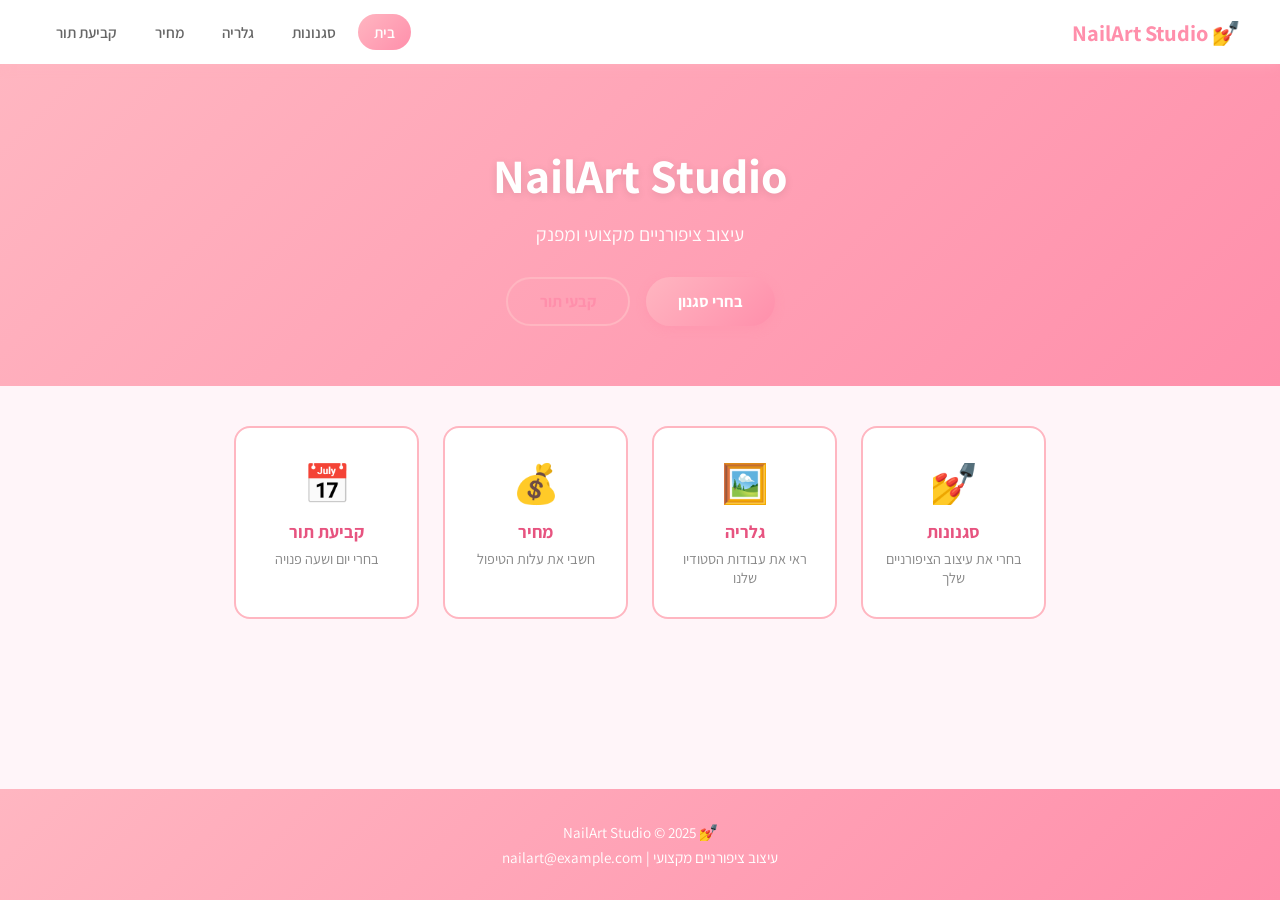
==== index.html @ 0e51f113 "Redesign as SPA with per-page navigation and therapist schedule calendar" ====
<!DOCTYPE html>
<html lang="he" dir="rtl">
<head>
  <meta charset="UTF-8">
  <meta name="viewport" content="width=device-width, initial-scale=1.0">
  <meta name="description" content="NailArt Studio - עיצוב ציפורניים מקצועי">
  <title>NailArt Studio</title>
  <link rel="stylesheet" href="style.css">
  <link href="https://fonts.googleapis.com/css2?family=Assistant:wght@400;600;700&display=swap" rel="stylesheet">
</head>
<body>

  <nav class="navbar">
    <div class="nav-logo" id="navLogo">💅 NailArt Studio</div>
    <ul class="nav-links">
      <li><a href="#" onclick="showPage('home')" data-page="home">בית</a></li>
      <li><a href="#" onclick="showPage('styles')" data-page="styles">סגנונות</a></li>
      <li><a href="#" onclick="showPage('portfolio')" data-page="portfolio">גלריה</a></li>
      <li><a href="#" onclick="showPage('price')" data-page="price">מחיר</a></li>
      <li><a href="#" onclick="showPage('booking')" data-page="booking">קביעת תור</a></li>
    </ul>
    <button class="nav-toggle" onclick="toggleMenu()">☰</button>
  </nav>

  <main>

    <!-- ===== עמוד בית ===== -->
    <div id="page-home" class="page active">
      <header>
        <div class="header-content">
          <h1>NailArt Studio</h1>
          <p>עיצוב ציפורניים מקצועי ומפנק</p>
          <div class="hero-buttons">
            <button onclick="showPage('styles')">בחרי סגנון</button>
            <button class="btn-outline" onclick="showPage('booking')">קבעי תור</button>
          </div>
        </div>
      </header>
      <div class="home-cards">
        <div class="home-card" onclick="showPage('styles')">
          <div class="home-card-icon">💅</div>
          <h3>סגנונות</h3>
          <p>בחרי את עיצוב הציפורניים שלך</p>
        </div>
        <div class="home-card" onclick="showPage('portfolio')">
          <div class="home-card-icon">🖼️</div>
          <h3>גלריה</h3>
          <p>ראי את עבודות הסטודיו שלנו</p>
        </div>
        <div class="home-card" onclick="showPage('price')">
          <div class="home-card-icon">💰</div>
          <h3>מחיר</h3>
          <p>חשבי את עלות הטיפול</p>
        </div>
        <div class="home-card" onclick="showPage('booking')">
          <div class="home-card-icon">📅</div>
          <h3>קביעת תור</h3>
          <p>בחרי יום ושעה פנויה</p>
        </div>
      </div>
    </div>

    <!-- ===== עמוד סגנונות ===== -->
    <div id="page-styles" class="page">
      <div class="page-header">
        <h2>סגנונות ציפורניים</h2>
        <p class="section-subtitle">לחצי על הסגנון שאת אוהבת</p>
      </div>
      <div class="styles-grid">
        <div class="style-card" onclick="selectStyle('French', this)">
          <img src="french.png" alt="French Style">
          <p>French</p>
        </div>
        <div class="style-card" onclick="selectStyle('Glitter', this)">
          <img src="glitter.png" alt="Glitter Style">
          <p>Glitter</p>
        </div>
        <div class="style-card" onclick="selectStyle('Colorful', this)">
          <img src="colorful.png" alt="Colorful Style">
          <p>Colorful</p>
        </div>
      </div>
      <p id="chosenStyle" class="chosen-style"></p>
      <button class="page-action-btn" onclick="showPage('booking')">קבעי תור עם הסגנון הנבחר ←</button>
    </div>

    <!-- ===== עמוד גלריה ===== -->
    <div id="page-portfolio" class="page">
      <div class="page-header">
        <h2>גלריית עבודות</h2>
        <p class="section-subtitle">חלק מהעבודות שלנו</p>
      </div>
      <div class="portfolio-grid">
        <div class="work-card">
          <img src="design1.png" alt="עיצוב 1">
          <p>עיצוב קלאסי</p>
        </div>
        <div class="work-card">
          <img src="design2.png" alt="עיצוב 2">
          <p>עיצוב אלגנטי</p>
        </div>
        <div class="work-card">
          <img src="design3.png" alt="עיצוב 3">
          <p>עיצוב צבעוני</p>
        </div>
      </div>
    </div>

    <!-- ===== עמוד מחיר ===== -->
    <div id="page-price" class="page">
      <div class="page-header">
        <h2>מחשבון מחיר</h2>
        <p class="section-subtitle">בחרי טיפול וראי את המחיר המשוער</p>
      </div>
      <div class="price-calc-box">
        <label for="serviceType">בחרי סוג טיפול:</label>
        <select id="serviceType">
          <option value="0">בחרי...</option>
          <option value="80">מניקור בסיסי - 80 ₪</option>
          <option value="120">מניקור + לק ג'ל - 120 ₪</option>
          <option value="180">בניית ציפורניים - 180 ₪</option>
        </select>
        <button onclick="calcPrice()">חשבי מחיר</button>
        <p id="result" class="price-result"></p>
        <button class="btn-outline" onclick="showPage('booking')">קבעי תור ←</button>
      </div>
    </div>

    <!-- ===== עמוד קביעת תור ===== -->
    <div id="page-booking" class="page">
      <div class="page-header">
        <h2>קביעת תור</h2>
        <p class="section-subtitle">בחרי תאריך ושעה פנויה</p>
      </div>

      <!-- שלב 1: יומן -->
      <div id="step1" class="booking-step">
        <div class="calendar-header">
          <button class="cal-nav" onclick="changeMonth(-1)">&#8250;</button>
          <span id="calMonthLabel"></span>
          <button class="cal-nav" onclick="changeMonth(1)">&#8249;</button>
        </div>
        <div class="calendar-legend">
          <span class="legend-item"><span class="legend-dot available"></span> פנוי</span>
          <span class="legend-item"><span class="legend-dot unavailable"></span> סגור</span>
          <span class="legend-item"><span class="legend-dot full"></span> מלא</span>
        </div>
        <div class="calendar-weekdays">
          <span>א</span><span>ב</span><span>ג</span><span>ד</span><span>ה</span><span>ו</span><span>ש</span>
        </div>
        <div class="calendar-grid" id="calendarGrid"></div>
      </div>

      <!-- שלב 2: שעות -->
      <div id="step2" class="booking-step hidden">
        <h3 id="selectedDateLabel"></h3>
        <p class="section-subtitle">בחרי שעה פנויה</p>
        <div class="time-slots" id="timeSlots"></div>
        <button class="back-btn" onclick="goToStep(1)">← חזרה ליומן</button>
      </div>

      <!-- שלב 3: טופס -->
      <div id="step3" class="booking-step hidden">
        <div class="booking-summary" id="bookingSummary"></div>
        <form id="appointmentForm" onsubmit="sendAppointment(event)">
          <label for="name">שם מלא:</label>
          <input type="text" id="name" placeholder="הכניסי שם מלא" required>

          <label for="phone">טלפון:</label>
          <input type="tel" id="phone" placeholder="050-0000000">

          <label for="styleSelect">סגנון ציפורניים:</label>
          <select id="styleSelect">
            <option value="">בחרי סגנון...</option>
            <option value="French">French</option>
            <option value="Glitter">Glitter</option>
            <option value="Colorful">Colorful</option>
          </select>

          <label for="note">הערות נוספות:</label>
          <textarea id="note" placeholder="כתבי כאן הערות..."></textarea>

          <button type="submit">אשרי תור</button>
        </form>
        <button class="back-btn" onclick="goToStep(2)">← חזרה לשעות</button>
        <div id="confirmMsg" class="confirm-msg"></div>
      </div>
    </div>

    <!-- ===== עמוד אדמין (מוסתר) ===== -->
    <div id="page-admin" class="page">
      <div class="page-header">
        <h2>🔧 פאנל ניהול</h2>
        <p class="section-subtitle">ניהול זמינות המטפלת</p>
      </div>

      <div id="adminLogin" class="admin-box">
        <h3>כניסה למנהל</h3>
        <input type="password" id="adminPass" placeholder="סיסמה">
        <button onclick="adminLogin()">כניסה</button>
        <p id="adminError" class="confirm-msg error"></p>
      </div>

      <div id="adminPanel" class="hidden">
        <div class="admin-section">
          <h3>ימי עבודה שבועיים</h3>
          <div class="working-days-grid" id="workingDaysGrid"></div>
          <button onclick="saveWorkingDays()">שמרי ימי עבודה</button>
        </div>

        <div class="admin-section">
          <h3>חסימת תאריך ספציפי</h3>
          <div class="admin-row">
            <input type="date" id="blockDateInput">
            <button onclick="blockDate()">חסמי תאריך</button>
          </div>
          <div id="blockedList" class="blocked-list"></div>
        </div>

        <div class="admin-section">
          <h3>תורים שנקבעו</h3>
          <div id="appointmentsList" class="appointments-list"></div>
        </div>

        <button class="back-btn" onclick="adminLogout()">התנתקי</button>
      </div>
    </div>

  </main>

  <footer>
    <div class="footer-content">
      <p>💅 NailArt Studio &copy; 2025</p>
      <p>עיצוב ציפורניים מקצועי | nailart@example.com</p>
    </div>
  </footer>

  <script src="script.js"></script>
</body>
</html>
---- style.css ----
* { box-sizing: border-box; margin: 0; padding: 0; }

body {
  font-family: 'Assistant', sans-serif;
  background-color: #fff5f9;
  color: #333;
  min-height: 100vh;
  display: flex;
  flex-direction: column;
}

main { flex: 1; }

/* ===== NAVBAR ===== */
.navbar {
  display: flex;
  align-items: center;
  justify-content: space-between;
  background: #fff;
  padding: 14px 40px;
  box-shadow: 0 2px 10px rgba(255,182,193,0.4);
  position: sticky;
  top: 0;
  z-index: 100;
}

.nav-logo {
  font-size: 1.4rem;
  font-weight: 700;
  color: #ff8fab;
  cursor: pointer;
  user-select: none;
}

.nav-links {
  list-style: none;
  display: flex;
  gap: 6px;
}

.nav-links a {
  text-decoration: none;
  color: #666;
  font-weight: 600;
  font-size: 0.95rem;
  padding: 8px 16px;
  border-radius: 20px;
  transition: all 0.2s;
  display: block;
}

.nav-links a:hover { color: #ff8fab; background: #fff5f9; }
.nav-links a.active { background: linear-gradient(135deg,#ffb6c1,#ff8fab); color: #fff; }

.nav-toggle {
  display: none;
  background: none;
  border: none;
  font-size: 1.6rem;
  cursor: pointer;
  color: #ff8fab;
  padding: 0;
}

/* ===== PAGES ===== */
.page { display: none; animation: fadeIn 0.3s ease; }
.page.active { display: block; }

@keyframes fadeIn {
  from { opacity: 0; transform: translateY(8px); }
  to   { opacity: 1; transform: translateY(0); }
}

/* ===== HOME PAGE ===== */
header {
  background: linear-gradient(135deg, #ffb6c1, #ff8fab);
  padding: 80px 20px 60px;
  color: #fff;
  text-align: center;
}

.header-content h1 { font-size: 3rem; margin-bottom: 14px; text-shadow: 0 2px 8px rgba(0,0,0,0.1); }
.header-content p  { font-size: 1.2rem; margin-bottom: 30px; opacity: 0.95; }

.hero-buttons { display: flex; gap: 16px; justify-content: center; flex-wrap: wrap; }

.home-cards {
  display: grid;
  grid-template-columns: repeat(auto-fit, minmax(180px, 1fr));
  gap: 24px;
  max-width: 860px;
  margin: 40px auto;
  padding: 0 24px;
}

.home-card {
  background: #fff;
  border: 2px solid #ffb6c1;
  border-radius: 16px;
  padding: 30px 16px;
  cursor: pointer;
  transition: transform 0.2s, box-shadow 0.2s;
  text-align: center;
}

.home-card:hover { transform: translateY(-4px); box-shadow: 0 8px 24px rgba(255,143,171,0.35); }
.home-card-icon  { font-size: 2.4rem; margin-bottom: 12px; }
.home-card h3    { color: #e75480; margin-bottom: 6px; font-size: 1.1rem; }
.home-card p     { color: #888; font-size: 0.9rem; }

/* ===== PAGE INNER LAYOUT ===== */
.page-header {
  text-align: center;
  padding: 40px 20px 10px;
}

.page-header h2 { font-size: 2rem; color: #e75480; margin-bottom: 6px; }
.section-subtitle { color: #999; font-size: 1rem; margin-bottom: 24px; }

/* ===== STYLES PAGE ===== */
.styles-grid {
  display: flex;
  justify-content: center;
  gap: 24px;
  flex-wrap: wrap;
  padding: 20px;
}

.style-card {
  width: 170px;
  border: 2px solid #ffb6c1;
  border-radius: 14px;
  cursor: pointer;
  overflow: hidden;
  transition: transform 0.2s, box-shadow 0.2s;
  background: #fff;
  text-align: center;
}

.style-card:hover { transform: scale(1.06); box-shadow: 0 6px 20px rgba(255,143,171,0.4); }
.style-card.selected { border-color: #e75480; box-shadow: 0 0 0 3px #e7548025; }
.style-card img { width: 100%; height: 150px; object-fit: cover; }
.style-card p { padding: 10px; font-weight: 600; color: #555; background: #fff5f9; }

.chosen-style {
  text-align: center;
  font-size: 1.1rem;
  color: #e75480;
  font-weight: 600;
  margin: 16px 0 8px;
  min-height: 28px;
}

.page-action-btn {
  display: block;
  margin: 10px auto 30px;
  background: linear-gradient(135deg,#ffb6c1,#ff8fab);
}

/* ===== PORTFOLIO PAGE ===== */
.portfolio-grid {
  display: flex;
  justify-content: center;
  flex-wrap: wrap;
  gap: 24px;
  padding: 20px 20px 40px;
}

.work-card {
  width: 220px;
  border: 2px solid #ffb6c1;
  border-radius: 14px;
  overflow: hidden;
  box-shadow: 0 2px 12px rgba(0,0,0,0.07);
  transition: transform 0.2s, box-shadow 0.2s;
  background: #fff;
}

.work-card:hover { transform: scale(1.05); box-shadow: 0 6px 20px rgba(255,143,171,0.4); }
.work-card img   { width: 100%; height: 200px; object-fit: cover; }
.work-card p     { background: #ffe6eb; padding: 12px; font-weight: 600; color: #444; text-align: center; }

/* ===== PRICE PAGE ===== */
.price-calc-box {
  display: flex;
  flex-direction: column;
  align-items: center;
  gap: 14px;
  padding: 20px 20px 40px;
}

.price-calc-box label { font-weight: 600; font-size: 1.05rem; }
.price-result { font-size: 1.25rem; font-weight: 700; color: #e75480; min-height: 30px; }

/* ===== BUTTONS ===== */
button {
  background: linear-gradient(135deg,#ffb6c1,#ff8fab);
  border: none;
  padding: 12px 32px;
  border-radius: 30px;
  cursor: pointer;
  color: #fff;
  font-size: 1rem;
  font-weight: 700;
  font-family: 'Assistant', sans-serif;
  transition: transform 0.2s, box-shadow 0.2s;
  box-shadow: 0 3px 10px rgba(255,143,171,0.4);
}

button:hover { transform: translateY(-2px); box-shadow: 0 5px 15px rgba(255,143,171,0.5); }

.btn-outline {
  background: none;
  border: 2px solid #ffb6c1;
  color: #ff8fab;
  box-shadow: none;
}

.btn-outline:hover { background: #ffe6eb; transform: none; box-shadow: none; }

/* ===== BOOKING PAGE ===== */
.booking-step { max-width: 520px; margin: 0 auto; padding: 10px 20px 40px; }
.hidden { display: none !important; }

/* Legend */
.calendar-legend {
  display: flex;
  justify-content: center;
  gap: 20px;
  margin-bottom: 14px;
  font-size: 0.9rem;
  color: #666;
}

.legend-item { display: flex; align-items: center; gap: 6px; }

.legend-dot {
  width: 14px;
  height: 14px;
  border-radius: 50%;
  display: inline-block;
}

.legend-dot.available   { background: #ffb6c1; }
.legend-dot.unavailable { background: #e0e0e0; }
.legend-dot.full        { background: #f5c0c0; }

/* Calendar */
.calendar-header {
  display: flex;
  align-items: center;
  justify-content: center;
  gap: 20px;
  margin-bottom: 16px;
}

.calendar-header span {
  font-size: 1.2rem;
  font-weight: 700;
  color: #e75480;
  min-width: 180px;
  text-align: center;
}

.cal-nav {
  background: none;
  border: 2px solid #ffb6c1;
  color: #ff8fab;
  font-size: 1.3rem;
  width: 36px;
  height: 36px;
  border-radius: 50%;
  padding: 0;
  box-shadow: none;
  margin: 0;
  line-height: 1;
  display: flex;
  align-items: center;
  justify-content: center;
}

.cal-nav:hover { background: #ffe6eb; transform: none; box-shadow: none; }

.calendar-weekdays {
  display: grid;
  grid-template-columns: repeat(7,1fr);
  gap: 4px;
  margin-bottom: 6px;
  text-align: center;
}

.calendar-weekdays span { font-weight: 700; color: #bbb; font-size: 0.82rem; padding: 4px 0; }

.calendar-grid {
  display: grid;
  grid-template-columns: repeat(7,1fr);
  gap: 5px;
}

.cal-day {
  aspect-ratio: 1;
  display: flex;
  align-items: center;
  justify-content: center;
  border-radius: 50%;
  font-size: 0.9rem;
  font-weight: 600;
  border: 2px solid transparent;
  transition: all 0.15s;
}

.cal-day.available {
  background: #ffe6eb;
  color: #e75480;
  border-color: #ffb6c1;
  cursor: pointer;
}

.cal-day.available:hover {
  background: #ffb6c1;
  color: #fff;
  transform: scale(1.12);
}

.cal-day.selected {
  background: linear-gradient(135deg,#ffb6c1,#ff8fab);
  color: #fff;
  border-color: #ff8fab;
}

.cal-day.today { box-shadow: 0 0 0 2px #e75480; }

.cal-day.past,
.cal-day.unavailable,
.cal-day.full {
  color: #ccc;
  cursor: default;
  font-weight: 400;
}

.cal-day.full { color: #e0a0a0; text-decoration: line-through; }

/* Time slots */
.time-slots {
  display: flex;
  flex-wrap: wrap;
  gap: 10px;
  justify-content: center;
  margin: 18px 0;
}

.time-slot {
  padding: 10px 22px;
  border-radius: 30px;
  border: 2px solid #ffb6c1;
  background: #fff5f9;
  color: #e75480;
  font-weight: 700;
  font-size: 0.95rem;
  cursor: pointer;
  transition: all 0.2s;
  margin: 0;
  box-shadow: none;
}

.time-slot:hover { background: #ffb6c1; color: #fff; transform: scale(1.05); box-shadow: none; }
.time-slot.selected { background: linear-gradient(135deg,#ffb6c1,#ff8fab); color: #fff; border-color: #ff8fab; }

.time-slot.booked {
  background: #f5f5f5;
  color: #ccc;
  border-color: #eee;
  cursor: not-allowed;
  text-decoration: line-through;
}

.time-slot.booked:hover { transform: none; background: #f5f5f5; color: #ccc; box-shadow: none; }

.back-btn {
  background: none;
  border: 2px solid #ddd;
  color: #aaa;
  box-shadow: none;
  padding: 8px 20px;
  font-size: 0.9rem;
  margin-top: 16px;
}

.back-btn:hover { background: #f9f9f9; transform: none; box-shadow: none; color: #888; }

.booking-summary {
  background: #fff5f9;
  border: 2px solid #ffb6c1;
  border-radius: 12px;
  padding: 14px 20px;
  margin-bottom: 20px;
  font-size: 1.05rem;
  font-weight: 600;
  color: #e75480;
  text-align: center;
}

/* Form */
form { display: flex; flex-direction: column; align-items: center; gap: 4px; width: 100%; }

label {
  display: block;
  font-weight: 600;
  margin-top: 10px;
  width: 100%;
  max-width: 440px;
  text-align: right;
}

input, select, textarea {
  width: 100%;
  max-width: 440px;
  padding: 11px 14px;
  border-radius: 8px;
  border: 1.5px solid #ddd;
  font-size: 1rem;
  font-family: 'Assistant', sans-serif;
  transition: border-color 0.2s;
  background: #fafafa;
}

input:focus, select:focus, textarea:focus {
  outline: none;
  border-color: #ffb6c1;
  background: #fff;
}

textarea { resize: vertical; min-height: 80px; }

.confirm-msg { margin-top: 18px; font-size: 1.05rem; font-weight: 600; color: #27ae60; min-height: 28px; text-align: center; }
.confirm-msg.error { color: #e74c3c; }

#selectedDateLabel { color: #e75480; text-align: center; margin-bottom: 4px; }

/* ===== ADMIN PAGE ===== */
.admin-box {
  max-width: 380px;
  margin: 30px auto;
  background: #fff;
  border: 2px solid #ffb6c1;
  border-radius: 16px;
  padding: 30px;
  text-align: center;
  box-shadow: 0 4px 20px rgba(255,182,193,0.2);
}

.admin-box h3 { color: #e75480; margin-bottom: 20px; }

.admin-section {
  background: #fff;
  border: 2px solid #ffb6c1;
  border-radius: 14px;
  padding: 24px;
  margin: 20px auto;
  max-width: 600px;
  text-align: center;
}

.admin-section h3 { color: #e75480; margin-bottom: 16px; }

.working-days-grid {
  display: flex;
  gap: 10px;
  justify-content: center;
  flex-wrap: wrap;
  margin-bottom: 16px;
}

.day-toggle {
  padding: 10px 16px;
  border-radius: 30px;
  border: 2px solid #ffb6c1;
  background: #fff5f9;
  color: #e75480;
  font-weight: 600;
  cursor: pointer;
  font-size: 0.95rem;
  font-family: 'Assistant', sans-serif;
  transition: all 0.2s;
  box-shadow: none;
  margin: 0;
}

.day-toggle.active { background: linear-gradient(135deg,#ffb6c1,#ff8fab); color: #fff; }
.day-toggle:hover  { transform: scale(1.05); box-shadow: none; }

.admin-row { display: flex; gap: 10px; justify-content: center; align-items: center; margin-bottom: 14px; flex-wrap: wrap; }
.admin-row input { max-width: 200px; margin: 0; }
.admin-row button { margin: 0; padding: 10px 20px; }

.blocked-list, .appointments-list {
  display: flex;
  flex-direction: column;
  gap: 8px;
  max-height: 220px;
  overflow-y: auto;
  text-align: right;
}

.blocked-item, .appt-item {
  display: flex;
  justify-content: space-between;
  align-items: center;
  background: #fff5f9;
  border: 1px solid #ffb6c1;
  border-radius: 8px;
  padding: 8px 14px;
  font-size: 0.95rem;
}

.remove-btn {
  background: none;
  border: none;
  color: #e74c3c;
  font-size: 1.1rem;
  cursor: pointer;
  padding: 0 4px;
  box-shadow: none;
  margin: 0;
}

.remove-btn:hover { transform: none; box-shadow: none; }

.no-data { color: #aaa; font-size: 0.95rem; text-align: center; padding: 10px; }

/* ===== FOOTER ===== */
footer {
  background: linear-gradient(135deg,#ffb6c1,#ff8fab);
  color: #fff;
  padding: 28px 20px;
  text-align: center;
}

.footer-content p { margin: 5px 0; font-size: 0.95rem; }

/* ===== RESPONSIVE ===== */
@media (max-width: 620px) {
  .navbar { padding: 12px 20px; }

  .nav-links {
    display: none;
    flex-direction: column;
    position: absolute;
    top: 58px;
    right: 0;
    left: 0;
    background: #fff;
    padding: 16px;
    box-shadow: 0 4px 10px rgba(0,0,0,0.1);
    gap: 4px;
  }

  .nav-links.open { display: flex; }
  .nav-toggle { display: block; }

  .header-content h1 { font-size: 2rem; }
  .style-card { width: 130px; }
  .work-card  { width: 150px; }
  .home-cards { grid-template-columns: repeat(2,1fr); gap: 14px; padding: 0 14px; }
}
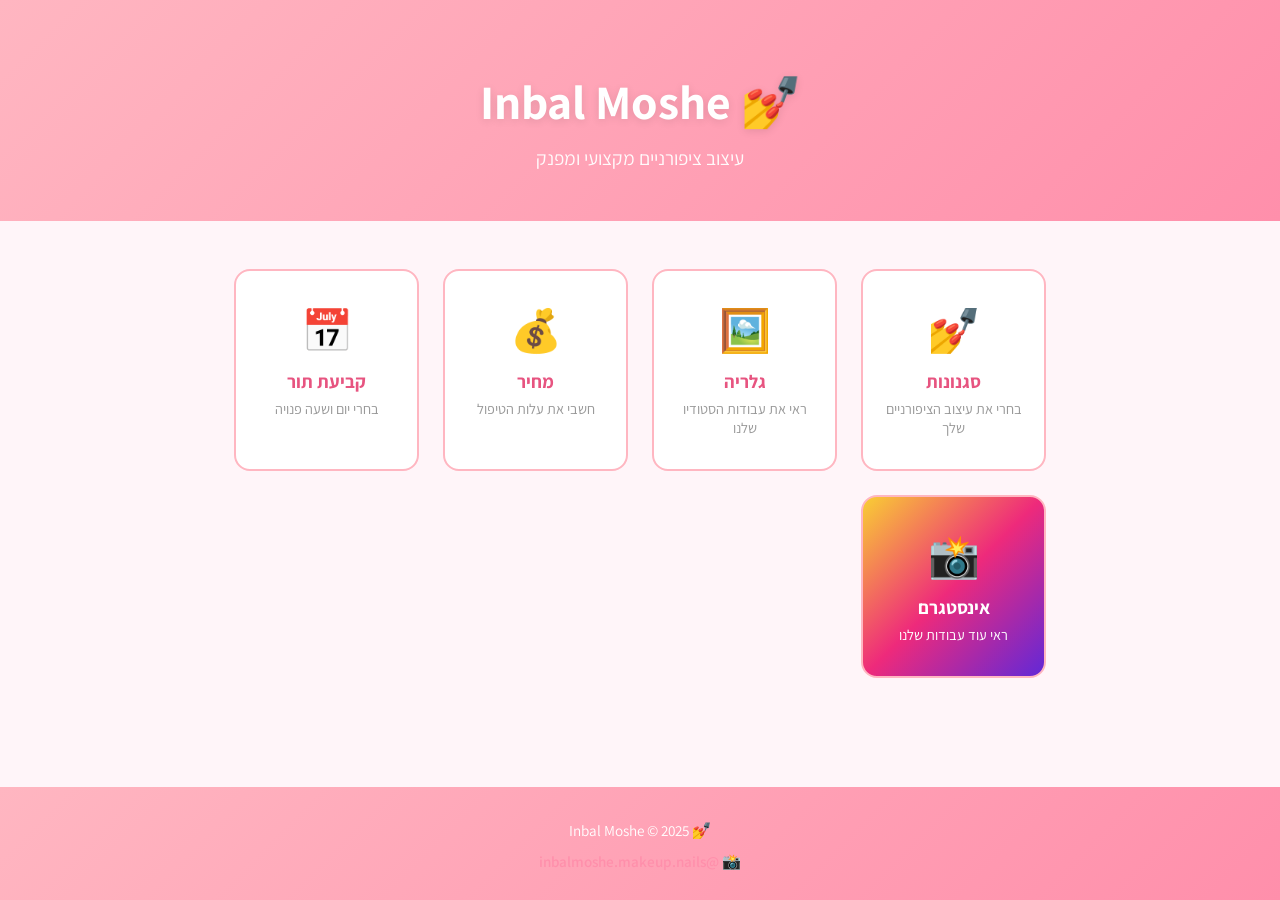
==== commit 311bc817: "Add Instagram link to home card and footer" ====
--- a/index.html
+++ b/index.html
@@ -3,238 +3,57 @@
 <head>
   <meta charset="UTF-8">
   <meta name="viewport" content="width=device-width, initial-scale=1.0">
-  <meta name="description" content="NailArt Studio - עיצוב ציפורניים מקצועי">
-  <title>NailArt Studio</title>
+  <title>Inbal Moshe | Makeup & Nails</title>
   <link rel="stylesheet" href="style.css">
   <link href="https://fonts.googleapis.com/css2?family=Assistant:wght@400;600;700&display=swap" rel="stylesheet">
 </head>
 <body>
 
-  <nav class="navbar">
-    <div class="nav-logo" id="navLogo">💅 NailArt Studio</div>
-    <ul class="nav-links">
-      <li><a href="#" onclick="showPage('home')" data-page="home">בית</a></li>
-      <li><a href="#" onclick="showPage('styles')" data-page="styles">סגנונות</a></li>
-      <li><a href="#" onclick="showPage('portfolio')" data-page="portfolio">גלריה</a></li>
-      <li><a href="#" onclick="showPage('price')" data-page="price">מחיר</a></li>
-      <li><a href="#" onclick="showPage('booking')" data-page="booking">קביעת תור</a></li>
-    </ul>
-    <button class="nav-toggle" onclick="toggleMenu()">☰</button>
-  </nav>
+  <header class="home-header">
+    <div class="header-content">
+      <h1>💅 Inbal Moshe</h1>
+      <p>עיצוב ציפורניים מקצועי ומפנק</p>
+    </div>
+  </header>
 
-  <main>
-
-    <!-- ===== עמוד בית ===== -->
-    <div id="page-home" class="page active">
-      <header>
-        <div class="header-content">
-          <h1>NailArt Studio</h1>
-          <p>עיצוב ציפורניים מקצועי ומפנק</p>
-          <div class="hero-buttons">
-            <button onclick="showPage('styles')">בחרי סגנון</button>
-            <button class="btn-outline" onclick="showPage('booking')">קבעי תור</button>
-          </div>
-        </div>
-      </header>
-      <div class="home-cards">
-        <div class="home-card" onclick="showPage('styles')">
-          <div class="home-card-icon">💅</div>
-          <h3>סגנונות</h3>
-          <p>בחרי את עיצוב הציפורניים שלך</p>
-        </div>
-        <div class="home-card" onclick="showPage('portfolio')">
-          <div class="home-card-icon">🖼️</div>
-          <h3>גלריה</h3>
-          <p>ראי את עבודות הסטודיו שלנו</p>
-        </div>
-        <div class="home-card" onclick="showPage('price')">
-          <div class="home-card-icon">💰</div>
-          <h3>מחיר</h3>
-          <p>חשבי את עלות הטיפול</p>
-        </div>
-        <div class="home-card" onclick="showPage('booking')">
-          <div class="home-card-icon">📅</div>
-          <h3>קביעת תור</h3>
-          <p>בחרי יום ושעה פנויה</p>
-        </div>
-      </div>
+  <main class="home-main">
+    <div class="home-cards">
+      <a href="styles.html" class="home-card">
+        <div class="home-card-icon">💅</div>
+        <h3>סגנונות</h3>
+        <p>בחרי את עיצוב הציפורניים שלך</p>
+      </a>
+      <a href="portfolio.html" class="home-card">
+        <div class="home-card-icon">🖼️</div>
+        <h3>גלריה</h3>
+        <p>ראי את עבודות הסטודיו שלנו</p>
+      </a>
+      <a href="price.html" class="home-card">
+        <div class="home-card-icon">💰</div>
+        <h3>מחיר</h3>
+        <p>חשבי את עלות הטיפול</p>
+      </a>
+      <a href="booking.html" class="home-card">
+        <div class="home-card-icon">📅</div>
+        <h3>קביעת תור</h3>
+        <p>בחרי יום ושעה פנויה</p>
+      </a>
+      <a href="https://www.instagram.com/inbalmoshe.makeup.nails/" target="_blank" class="home-card instagram-card">
+        <div class="home-card-icon">📸</div>
+        <h3>אינסטגרם</h3>
+        <p>ראי עוד עבודות שלנו</p>
+      </a>
     </div>
-
-    <!-- ===== עמוד סגנונות ===== -->
-    <div id="page-styles" class="page">
-      <div class="page-header">
-        <h2>סגנונות ציפורניים</h2>
-        <p class="section-subtitle">לחצי על הסגנון שאת אוהבת</p>
-      </div>
-      <div class="styles-grid">
-        <div class="style-card" onclick="selectStyle('French', this)">
-          <img src="french.png" alt="French Style">
-          <p>French</p>
-        </div>
-        <div class="style-card" onclick="selectStyle('Glitter', this)">
-          <img src="glitter.png" alt="Glitter Style">
-          <p>Glitter</p>
-        </div>
-        <div class="style-card" onclick="selectStyle('Colorful', this)">
-          <img src="colorful.png" alt="Colorful Style">
-          <p>Colorful</p>
-        </div>
-      </div>
-      <p id="chosenStyle" class="chosen-style"></p>
-      <button class="page-action-btn" onclick="showPage('booking')">קבעי תור עם הסגנון הנבחר ←</button>
-    </div>
-
-    <!-- ===== עמוד גלריה ===== -->
-    <div id="page-portfolio" class="page">
-      <div class="page-header">
-        <h2>גלריית עבודות</h2>
-        <p class="section-subtitle">חלק מהעבודות שלנו</p>
-      </div>
-      <div class="portfolio-grid">
-        <div class="work-card">
-          <img src="design1.png" alt="עיצוב 1">
-          <p>עיצוב קלאסי</p>
-        </div>
-        <div class="work-card">
-          <img src="design2.png" alt="עיצוב 2">
-          <p>עיצוב אלגנטי</p>
-        </div>
-        <div class="work-card">
-          <img src="design3.png" alt="עיצוב 3">
-          <p>עיצוב צבעוני</p>
-        </div>
-      </div>
-    </div>
-
-    <!-- ===== עמוד מחיר ===== -->
-    <div id="page-price" class="page">
-      <div class="page-header">
-        <h2>מחשבון מחיר</h2>
-        <p class="section-subtitle">בחרי טיפול וראי את המחיר המשוער</p>
-      </div>
-      <div class="price-calc-box">
-        <label for="serviceType">בחרי סוג טיפול:</label>
-        <select id="serviceType">
-          <option value="0">בחרי...</option>
-          <option value="80">מניקור בסיסי - 80 ₪</option>
-          <option value="120">מניקור + לק ג'ל - 120 ₪</option>
-          <option value="180">בניית ציפורניים - 180 ₪</option>
-        </select>
-        <button onclick="calcPrice()">חשבי מחיר</button>
-        <p id="result" class="price-result"></p>
-        <button class="btn-outline" onclick="showPage('booking')">קבעי תור ←</button>
-      </div>
-    </div>
-
-    <!-- ===== עמוד קביעת תור ===== -->
-    <div id="page-booking" class="page">
-      <div class="page-header">
-        <h2>קביעת תור</h2>
-        <p class="section-subtitle">בחרי תאריך ושעה פנויה</p>
-      </div>
-
-      <!-- שלב 1: יומן -->
-      <div id="step1" class="booking-step">
-        <div class="calendar-header">
-          <button class="cal-nav" onclick="changeMonth(-1)">&#8250;</button>
-          <span id="calMonthLabel"></span>
-          <button class="cal-nav" onclick="changeMonth(1)">&#8249;</button>
-        </div>
-        <div class="calendar-legend">
-          <span class="legend-item"><span class="legend-dot available"></span> פנוי</span>
-          <span class="legend-item"><span class="legend-dot unavailable"></span> סגור</span>
-          <span class="legend-item"><span class="legend-dot full"></span> מלא</span>
-        </div>
-        <div class="calendar-weekdays">
-          <span>א</span><span>ב</span><span>ג</span><span>ד</span><span>ה</span><span>ו</span><span>ש</span>
-        </div>
-        <div class="calendar-grid" id="calendarGrid"></div>
-      </div>
-
-      <!-- שלב 2: שעות -->
-      <div id="step2" class="booking-step hidden">
-        <h3 id="selectedDateLabel"></h3>
-        <p class="section-subtitle">בחרי שעה פנויה</p>
-        <div class="time-slots" id="timeSlots"></div>
-        <button class="back-btn" onclick="goToStep(1)">← חזרה ליומן</button>
-      </div>
-
-      <!-- שלב 3: טופס -->
-      <div id="step3" class="booking-step hidden">
-        <div class="booking-summary" id="bookingSummary"></div>
-        <form id="appointmentForm" onsubmit="sendAppointment(event)">
-          <label for="name">שם מלא:</label>
-          <input type="text" id="name" placeholder="הכניסי שם מלא" required>
-
-          <label for="phone">טלפון:</label>
-          <input type="tel" id="phone" placeholder="050-0000000">
-
-          <label for="styleSelect">סגנון ציפורניים:</label>
-          <select id="styleSelect">
-            <option value="">בחרי סגנון...</option>
-            <option value="French">French</option>
-            <option value="Glitter">Glitter</option>
-            <option value="Colorful">Colorful</option>
-          </select>
-
-          <label for="note">הערות נוספות:</label>
-          <textarea id="note" placeholder="כתבי כאן הערות..."></textarea>
-
-          <button type="submit">אשרי תור</button>
-        </form>
-        <button class="back-btn" onclick="goToStep(2)">← חזרה לשעות</button>
-        <div id="confirmMsg" class="confirm-msg"></div>
-      </div>
-    </div>
-
-    <!-- ===== עמוד אדמין (מוסתר) ===== -->
-    <div id="page-admin" class="page">
-      <div class="page-header">
-        <h2>🔧 פאנל ניהול</h2>
-        <p class="section-subtitle">ניהול זמינות המטפלת</p>
-      </div>
-
-      <div id="adminLogin" class="admin-box">
-        <h3>כניסה למנהל</h3>
-        <input type="password" id="adminPass" placeholder="סיסמה">
-        <button onclick="adminLogin()">כניסה</button>
-        <p id="adminError" class="confirm-msg error"></p>
-      </div>
-
-      <div id="adminPanel" class="hidden">
-        <div class="admin-section">
-          <h3>ימי עבודה שבועיים</h3>
-          <div class="working-days-grid" id="workingDaysGrid"></div>
-          <button onclick="saveWorkingDays()">שמרי ימי עבודה</button>
-        </div>
-
-        <div class="admin-section">
-          <h3>חסימת תאריך ספציפי</h3>
-          <div class="admin-row">
-            <input type="date" id="blockDateInput">
-            <button onclick="blockDate()">חסמי תאריך</button>
-          </div>
-          <div id="blockedList" class="blocked-list"></div>
-        </div>
-
-        <div class="admin-section">
-          <h3>תורים שנקבעו</h3>
-          <div id="appointmentsList" class="appointments-list"></div>
-        </div>
-
-        <button class="back-btn" onclick="adminLogout()">התנתקי</button>
-      </div>
-    </div>
-
   </main>
 
   <footer>
     <div class="footer-content">
-      <p>💅 NailArt Studio &copy; 2025</p>
-      <p>עיצוב ציפורניים מקצועי | nailart@example.com</p>
+      <p>💅 Inbal Moshe &copy; 2025</p>
+      <a href="https://www.instagram.com/inbalmoshe.makeup.nails/" target="_blank" class="footer-insta">
+        📸 @inbalmoshe.makeup.nails
+      </a>
     </div>
   </footer>
 
-  <script src="script.js"></script>
 </body>
 </html>
--- a/style.css
+++ b/style.css
@@ -9,87 +9,54 @@
   flex-direction: column;
 }
 
-main { flex: 1; }
-
-/* ===== NAVBAR ===== */
-.navbar {
+/* ===== TOPBAR (עמודים פנימיים) ===== */
+.topbar {
   display: flex;
   align-items: center;
   justify-content: space-between;
   background: #fff;
-  padding: 14px 40px;
-  box-shadow: 0 2px 10px rgba(255,182,193,0.4);
+  padding: 14px 30px;
+  box-shadow: 0 2px 8px rgba(255,182,193,0.3);
   position: sticky;
   top: 0;
   z-index: 100;
 }
 
-.nav-logo {
-  font-size: 1.4rem;
-  font-weight: 700;
+.back-home {
+  text-decoration: none;
   color: #ff8fab;
-  cursor: pointer;
-  user-select: none;
-}
-
-.nav-links {
-  list-style: none;
-  display: flex;
-  gap: 6px;
-}
-
-.nav-links a {
-  text-decoration: none;
-  color: #666;
-  font-weight: 600;
+  font-weight: 700;
   font-size: 0.95rem;
-  padding: 8px 16px;
-  border-radius: 20px;
-  transition: all 0.2s;
-  display: block;
-}
-
-.nav-links a:hover { color: #ff8fab; background: #fff5f9; }
-.nav-links a.active { background: linear-gradient(135deg,#ffb6c1,#ff8fab); color: #fff; }
-
-.nav-toggle {
-  display: none;
-  background: none;
-  border: none;
-  font-size: 1.6rem;
-  cursor: pointer;
+  transition: color 0.2s;
+}
+
+.back-home:hover { color: #e75480; }
+
+.topbar-logo {
+  font-size: 1.2rem;
+  font-weight: 700;
   color: #ff8fab;
-  padding: 0;
-}
-
-/* ===== PAGES ===== */
-.page { display: none; animation: fadeIn 0.3s ease; }
-.page.active { display: block; }
-
-@keyframes fadeIn {
-  from { opacity: 0; transform: translateY(8px); }
-  to   { opacity: 1; transform: translateY(0); }
 }
 
 /* ===== HOME PAGE ===== */
-header {
+.home-header {
   background: linear-gradient(135deg, #ffb6c1, #ff8fab);
-  padding: 80px 20px 60px;
+  padding: 70px 20px 50px;
   color: #fff;
   text-align: center;
 }
 
-.header-content h1 { font-size: 3rem; margin-bottom: 14px; text-shadow: 0 2px 8px rgba(0,0,0,0.1); }
-.header-content p  { font-size: 1.2rem; margin-bottom: 30px; opacity: 0.95; }
-
-.hero-buttons { display: flex; gap: 16px; justify-content: center; flex-wrap: wrap; }
+.home-header h1 { font-size: 3rem; margin-bottom: 12px; text-shadow: 0 2px 8px rgba(0,0,0,0.1); }
+.home-header p  { font-size: 1.2rem; opacity: 0.95; }
+
+.home-main { flex: 1; }
 
 .home-cards {
   display: grid;
-  grid-template-columns: repeat(auto-fit, minmax(180px, 1fr));
+  grid-template-columns: repeat(auto-fit, minmax(180px,1fr));
   gap: 24px;
   max-width: 860px;
-  margin: 40px auto;
+  margin: 48px auto;
   padding: 0 24px;
 }
 
@@ -97,25 +64,49 @@
   background: #fff;
   border: 2px solid #ffb6c1;
   border-radius: 16px;
-  padding: 30px 16px;
-  cursor: pointer;
+  padding: 32px 16px;
+  text-align: center;
+  text-decoration: none;
+  color: inherit;
   transition: transform 0.2s, box-shadow 0.2s;
-  text-align: center;
-}
-
-.home-card:hover { transform: translateY(-4px); box-shadow: 0 8px 24px rgba(255,143,171,0.35); }
-.home-card-icon  { font-size: 2.4rem; margin-bottom: 12px; }
-.home-card h3    { color: #e75480; margin-bottom: 6px; font-size: 1.1rem; }
-.home-card p     { color: #888; font-size: 0.9rem; }
-
-/* ===== PAGE INNER LAYOUT ===== */
+  display: block;
+}
+
+.home-card:hover { transform: translateY(-5px); box-shadow: 0 8px 24px rgba(255,143,171,0.35); }
+.home-card-icon  { font-size: 2.6rem; margin-bottom: 12px; }
+.home-card h3    { color: #e75480; margin-bottom: 6px; font-size: 1.15rem; }
+.home-card p     { color: #999; font-size: 0.9rem; }
+
+/* ===== INNER PAGES ===== */
+.page-main {
+  flex: 1;
+  padding-bottom: 50px;
+}
+
 .page-header {
   text-align: center;
-  padding: 40px 20px 10px;
-}
-
-.page-header h2 { font-size: 2rem; color: #e75480; margin-bottom: 6px; }
-.section-subtitle { color: #999; font-size: 1rem; margin-bottom: 24px; }
+  padding: 44px 20px 10px;
+}
+
+.page-header h2    { font-size: 2rem; color: #e75480; margin-bottom: 8px; }
+.section-subtitle  { color: #aaa; font-size: 0.97rem; margin-bottom: 20px; display: block; }
+
+.page-action { text-align: center; margin-top: 32px; }
+
+.btn-action {
+  display: inline-block;
+  background: linear-gradient(135deg,#ffb6c1,#ff8fab);
+  color: #fff;
+  padding: 13px 32px;
+  border-radius: 30px;
+  font-weight: 700;
+  font-size: 1rem;
+  text-decoration: none;
+  transition: transform 0.2s, box-shadow 0.2s;
+  box-shadow: 0 3px 12px rgba(255,143,171,0.4);
+}
+
+.btn-action:hover { transform: translateY(-2px); box-shadow: 0 6px 18px rgba(255,143,171,0.5); }
 
 /* ===== STYLES PAGE ===== */
 .styles-grid {
@@ -123,7 +114,7 @@
   justify-content: center;
   gap: 24px;
   flex-wrap: wrap;
-  padding: 20px;
+  padding: 24px 20px 10px;
 }
 
 .style-card {
@@ -137,24 +128,206 @@
   text-align: center;
 }
 
-.style-card:hover { transform: scale(1.06); box-shadow: 0 6px 20px rgba(255,143,171,0.4); }
-.style-card.selected { border-color: #e75480; box-shadow: 0 0 0 3px #e7548025; }
-.style-card img { width: 100%; height: 150px; object-fit: cover; }
-.style-card p { padding: 10px; font-weight: 600; color: #555; background: #fff5f9; }
+.style-card:hover   { transform: scale(1.06); box-shadow: 0 6px 20px rgba(255,143,171,0.4); }
+.style-card.selected{ border-color: #e75480; box-shadow: 0 0 0 3px #e7548025; }
+.style-card img     { width: 100%; height: 150px; object-fit: cover; }
+.style-card p       { padding: 10px; font-weight: 600; color: #555; background: #fff5f9; }
 
 .chosen-style {
   text-align: center;
   font-size: 1.1rem;
   color: #e75480;
   font-weight: 600;
-  margin: 16px 0 8px;
+  margin: 18px 0 4px;
   min-height: 28px;
 }
 
-.page-action-btn {
-  display: block;
-  margin: 10px auto 30px;
-  background: linear-gradient(135deg,#ffb6c1,#ff8fab);
+/* ===== STYLES GALLERY (NEW) ===== */
+.style-category {
+  max-width: 1000px;
+  margin: 0 auto 36px;
+  padding: 0 20px;
+}
+
+.cat-title {
+  font-size: 1.25rem;
+  color: #e75480;
+  font-weight: 700;
+  margin-bottom: 16px;
+  padding-bottom: 8px;
+  border-bottom: 2px solid #ffe6eb;
+}
+
+.styles-grid-new {
+  display: flex;
+  flex-wrap: wrap;
+  gap: 16px;
+  justify-content: flex-start;
+}
+
+.style-card-new {
+  width: 130px;
+  border: 2px solid #ffb6c1;
+  border-radius: 14px;
+  cursor: pointer;
+  overflow: hidden;
+  transition: transform 0.2s, box-shadow 0.2s;
+  background: #fff;
+  text-align: center;
+}
+
+.style-card-new:hover {
+  transform: translateY(-4px);
+  box-shadow: 0 8px 22px rgba(255,143,171,0.4);
+}
+
+.style-card-new.selected {
+  border-color: #e75480;
+  box-shadow: 0 0 0 3px rgba(231,84,128,0.18);
+}
+
+.style-card-new .sname {
+  font-weight: 700;
+  font-size: 0.85rem;
+  color: #333;
+  padding: 8px 6px 2px;
+}
+
+.style-card-new .sdesc {
+  font-size: 0.75rem;
+  color: #aaa;
+  padding: 0 6px 10px;
+}
+
+/* Chosen banner */
+.chosen-banner {
+  display: flex;
+  align-items: center;
+  justify-content: center;
+  gap: 16px;
+  background: linear-gradient(135deg, #fff5f9, #ffe6eb);
+  border: 2px solid #ffb6c1;
+  border-radius: 30px;
+  padding: 12px 24px;
+  margin: 0 auto 28px;
+  max-width: 500px;
+  flex-wrap: wrap;
+}
+
+#chosenStyle {
+  font-size: 1rem;
+  font-weight: 700;
+  color: #e75480;
+}
+
+.chosen-cta {
+  background: linear-gradient(135deg, #ffb6c1, #ff8fab);
+  color: #fff;
+  text-decoration: none;
+  padding: 8px 20px;
+  border-radius: 20px;
+  font-weight: 700;
+  font-size: 0.9rem;
+  transition: transform 0.2s;
+}
+
+.chosen-cta:hover { transform: translateY(-1px); }
+
+/* ===== NAIL CARD VISUALS ===== */
+.card-img {
+  width: 100%;
+  height: 120px;
+  overflow: hidden;
+}
+
+.card-img img {
+  width: 100%;
+  height: 100%;
+  object-fit: cover;
+  transition: transform 0.3s;
+}
+
+.style-card-new:hover .card-img img { transform: scale(1.08); }
+
+.card-nail-bg {
+  width: 100%;
+  height: 120px;
+  display: flex;
+  align-items: center;
+  justify-content: center;
+}
+
+/* Large single nail shape */
+.nail-single {
+  width: 52px;
+  height: 86px;
+  border-radius: 50% 50% 10px 10px / 40% 40% 10px 10px;
+  border: 1.5px solid rgba(0,0,0,0.08);
+}
+
+/* Special nail textures */
+.nail-marble {
+  background:
+    linear-gradient(128deg, transparent 28%, rgba(150,150,150,0.5) 29%, rgba(150,150,150,0.5) 31%, transparent 31%),
+    linear-gradient(72deg,  transparent 42%, rgba(120,120,120,0.35) 43%, rgba(120,120,120,0.35) 45%, transparent 45%),
+    linear-gradient(155deg, transparent 55%, rgba(160,160,160,0.4) 56%, rgba(160,160,160,0.4) 57%, transparent 57%),
+    #f0ede8;
+  box-shadow: 0 4px 14px rgba(0,0,0,0.12);
+}
+
+.nail-holo {
+  background: linear-gradient(135deg,
+    #ff0080 0%, #ff8c00 14%, #ffff00 28%,
+    #00e676 42%, #00bfff 57%, #651fff 71%,
+    #ff0080 85%, #ff8c00 100%);
+  box-shadow: 0 4px 18px rgba(100,50,255,0.45);
+}
+
+.nail-glitter {
+  background:
+    radial-gradient(circle at 25% 25%, rgba(255,255,255,0.95) 1.5px, transparent 2px),
+    radial-gradient(circle at 72% 55%, rgba(255,255,255,0.85) 1.5px, transparent 2px),
+    radial-gradient(circle at 45% 78%, rgba(255,255,255,0.9)  1.5px, transparent 2px),
+    radial-gradient(circle at 18% 65%, rgba(255,255,255,0.7)  1.5px, transparent 2px),
+    radial-gradient(circle at 80% 18%, rgba(255,255,255,0.95) 1.5px, transparent 2px),
+    radial-gradient(circle at 60% 40%, rgba(255,255,255,0.8)  1.5px, transparent 2px),
+    radial-gradient(circle at 35% 50%, rgba(255,255,255,0.6)  1px,   transparent 2px),
+    linear-gradient(135deg, #ff9a9e, #fecfef, #ff9a9e);
+  box-shadow: 0 4px 16px rgba(255,143,171,0.5);
+}
+
+.nail-galaxy {
+  background:
+    radial-gradient(circle at 22% 20%, rgba(255,255,255,0.95) 1.5px, transparent 2.5px),
+    radial-gradient(circle at 68% 42%, rgba(255,255,255,0.85) 1.5px, transparent 2.5px),
+    radial-gradient(circle at 40% 72%, rgba(255,255,255,0.9)  1px,   transparent 2px),
+    radial-gradient(circle at 78% 14%, rgba(255,255,255,0.95) 2px,   transparent 3px),
+    radial-gradient(circle at 12% 58%, rgba(200,150,255,0.8)  1.5px, transparent 2.5px),
+    radial-gradient(circle at 55% 30%, rgba(150,200,255,0.7)  1px,   transparent 2px),
+    radial-gradient(circle at 88% 70%, rgba(255,180,255,0.8)  1.5px, transparent 2px),
+    linear-gradient(135deg, #0d0221, #4a0e8f, #1a0533);
+  box-shadow: 0 4px 18px rgba(74,14,143,0.5);
+}
+
+.nail-leopard {
+  background-color: #c8a055;
+  background-image:
+    radial-gradient(ellipse 7px 5px  at 25% 22%, rgba(40,20,0,0.85) 58%, transparent 59%),
+    radial-gradient(ellipse 6px 7px  at 68% 60%, rgba(40,20,0,0.8)  55%, transparent 56%),
+    radial-gradient(ellipse 6px 5px  at 48% 12%, rgba(40,20,0,0.8)  60%, transparent 61%),
+    radial-gradient(ellipse 5px 6px  at 15% 72%, rgba(40,20,0,0.75) 55%, transparent 56%),
+    radial-gradient(ellipse 7px 5px  at 80% 35%, rgba(40,20,0,0.8)  55%, transparent 56%),
+    radial-gradient(ellipse 5px 4px  at 55% 80%, rgba(40,20,0,0.7)  58%, transparent 59%);
+  box-shadow: 0 4px 14px rgba(100,70,0,0.3);
+}
+
+.nail-geo {
+  background: #fff8f8;
+  background-image:
+    linear-gradient(to bottom, transparent 42%, #e75480 42%, #e75480 48%, transparent 48%),
+    linear-gradient(to right,  transparent 42%, #333    42%, #333    47%, transparent 47%);
+  border-color: #ddd;
+  box-shadow: 0 4px 12px rgba(0,0,0,0.1);
 }
 
 /* ===== PORTFOLIO PAGE ===== */
@@ -163,7 +336,7 @@
   justify-content: center;
   flex-wrap: wrap;
   gap: 24px;
-  padding: 20px 20px 40px;
+  padding: 24px 20px 10px;
 }
 
 .work-card {
@@ -186,11 +359,59 @@
   flex-direction: column;
   align-items: center;
   gap: 14px;
-  padding: 20px 20px 40px;
+  padding: 24px 20px 10px;
 }
 
 .price-calc-box label { font-weight: 600; font-size: 1.05rem; }
-.price-result { font-size: 1.25rem; font-weight: 700; color: #e75480; min-height: 30px; }
+.price-result { font-size: 1.3rem; font-weight: 700; color: #e75480; min-height: 32px; }
+
+.price-table {
+  width: 100%;
+  max-width: 400px;
+  border: 2px solid #ffb6c1;
+  border-radius: 12px;
+  overflow: hidden;
+  margin-top: 10px;
+}
+
+.price-row {
+  display: flex;
+  justify-content: space-between;
+  padding: 14px 20px;
+  border-bottom: 1px solid #ffe6eb;
+  font-size: 1rem;
+}
+
+.price-row:last-child { border-bottom: none; }
+.price-row:nth-child(odd)  { background: #fff; }
+.price-row:nth-child(even) { background: #fff5f9; }
+.price-name { font-weight: 600; }
+.price-val  { color: #e75480; font-weight: 700; }
+.footer-insta {
+  display: inline-block;
+  margin-top: 6px;
+  color: #ff8fab;
+  text-decoration: none;
+  font-weight: 600;
+  font-size: 0.95rem;
+  transition: color 0.2s;
+}
+.footer-insta:hover { color: #e75480; }
+
+.instagram-card {
+  background: linear-gradient(135deg, #f9ce34, #ee2a7b, #6228d7) !important;
+  color: #fff !important;
+}
+.instagram-card h3, .instagram-card p { color: #fff !important; }
+
+.price-cat-title {
+  background: linear-gradient(135deg, #ff8fab, #ffb3c6);
+  color: #fff;
+  font-weight: 700;
+  font-size: 0.95rem;
+  padding: 10px 20px;
+  letter-spacing: 0.5px;
+}
 
 /* ===== BUTTONS ===== */
 button {
@@ -209,48 +430,38 @@
 
 button:hover { transform: translateY(-2px); box-shadow: 0 5px 15px rgba(255,143,171,0.5); }
 
-.btn-outline {
-  background: none;
-  border: 2px solid #ffb6c1;
-  color: #ff8fab;
-  box-shadow: none;
-}
-
-.btn-outline:hover { background: #ffe6eb; transform: none; box-shadow: none; }
+.btn-danger {
+  background: linear-gradient(135deg,#ff6b6b,#e74c3c);
+  margin-top: 16px;
+  font-size: 0.9rem;
+  padding: 10px 22px;
+}
 
 /* ===== BOOKING PAGE ===== */
-.booking-step { max-width: 520px; margin: 0 auto; padding: 10px 20px 40px; }
+.booking-container {
+  max-width: 520px;
+  margin: 0 auto;
+  padding: 10px 20px 40px;
+}
+
+.booking-step { width: 100%; }
 .hidden { display: none !important; }
 
-/* Legend */
-.calendar-legend {
-  display: flex;
-  justify-content: center;
-  gap: 20px;
-  margin-bottom: 14px;
-  font-size: 0.9rem;
-  color: #666;
-}
-
-.legend-item { display: flex; align-items: center; gap: 6px; }
-
-.legend-dot {
-  width: 14px;
-  height: 14px;
-  border-radius: 50%;
-  display: inline-block;
-}
-
-.legend-dot.available   { background: #ffb6c1; }
-.legend-dot.unavailable { background: #e0e0e0; }
-.legend-dot.full        { background: #f5c0c0; }
+.step-label {
+  text-align: center;
+  font-size: 0.85rem;
+  color: #bbb;
+  font-weight: 600;
+  margin-bottom: 20px;
+  letter-spacing: 0.5px;
+}
 
 /* Calendar */
 .calendar-header {
   display: flex;
   align-items: center;
   justify-content: center;
-  gap: 20px;
+  gap: 16px;
   margin-bottom: 16px;
 }
 
@@ -273,13 +484,34 @@
   padding: 0;
   box-shadow: none;
   margin: 0;
-  line-height: 1;
   display: flex;
   align-items: center;
   justify-content: center;
 }
 
 .cal-nav:hover { background: #ffe6eb; transform: none; box-shadow: none; }
+
+.calendar-legend {
+  display: flex;
+  justify-content: center;
+  gap: 20px;
+  margin-bottom: 14px;
+  font-size: 0.88rem;
+  color: #888;
+}
+
+.legend-item { display: flex; align-items: center; gap: 6px; }
+
+.legend-dot {
+  width: 13px;
+  height: 13px;
+  border-radius: 50%;
+  display: inline-block;
+}
+
+.legend-dot.available   { background: #ffb6c1; }
+.legend-dot.unavailable { background: #e0e0e0; }
+.legend-dot.full        { background: #f5c0c0; }
 
 .calendar-weekdays {
   display: grid;
@@ -289,7 +521,7 @@
   text-align: center;
 }
 
-.calendar-weekdays span { font-weight: 700; color: #bbb; font-size: 0.82rem; padding: 4px 0; }
+.calendar-weekdays span { font-weight: 700; color: #bbb; font-size: 0.8rem; padding: 4px 0; }
 
 .calendar-grid {
   display: grid;
@@ -331,14 +563,9 @@
 .cal-day.today { box-shadow: 0 0 0 2px #e75480; }
 
 .cal-day.past,
-.cal-day.unavailable,
-.cal-day.full {
-  color: #ccc;
-  cursor: default;
-  font-weight: 400;
-}
-
-.cal-day.full { color: #e0a0a0; text-decoration: line-through; }
+.cal-day.unavailable { color: #ddd; cursor: default; font-weight: 400; }
+
+.cal-day.full { color: #e0a0a0; text-decoration: line-through; cursor: default; }
 
 /* Time slots */
 .time-slots {
@@ -363,8 +590,8 @@
   box-shadow: none;
 }
 
-.time-slot:hover { background: #ffb6c1; color: #fff; transform: scale(1.05); box-shadow: none; }
-.time-slot.selected { background: linear-gradient(135deg,#ffb6c1,#ff8fab); color: #fff; border-color: #ff8fab; }
+.time-slot:hover   { background: #ffb6c1; color: #fff; transform: scale(1.05); box-shadow: none; }
+.time-slot.selected{ background: linear-gradient(135deg,#ffb6c1,#ff8fab); color: #fff; border-color: #ff8fab; }
 
 .time-slot.booked {
   background: #f5f5f5;
@@ -386,7 +613,7 @@
   margin-top: 16px;
 }
 
-.back-btn:hover { background: #f9f9f9; transform: none; box-shadow: none; color: #888; }
+.back-btn:hover { background: #f9f9f9; transform: none; box-shadow: none; }
 
 .booking-summary {
   background: #fff5f9;
@@ -432,10 +659,10 @@
 
 textarea { resize: vertical; min-height: 80px; }
 
-.confirm-msg { margin-top: 18px; font-size: 1.05rem; font-weight: 600; color: #27ae60; min-height: 28px; text-align: center; }
+.confirm-msg { margin-top: 18px; font-size: 1.05rem; font-weight: 600; color: #27ae60; text-align: center; min-height: 28px; line-height: 1.6; }
 .confirm-msg.error { color: #e74c3c; }
 
-#selectedDateLabel { color: #e75480; text-align: center; margin-bottom: 4px; }
+#selectedDateLabel { color: #e75480; text-align: center; margin-bottom: 6px; font-size: 1.15rem; }
 
 /* ===== ADMIN PAGE ===== */
 .admin-box {
@@ -444,31 +671,34 @@
   background: #fff;
   border: 2px solid #ffb6c1;
   border-radius: 16px;
-  padding: 30px;
+  padding: 32px;
   text-align: center;
   box-shadow: 0 4px 20px rgba(255,182,193,0.2);
-}
-
-.admin-box h3 { color: #e75480; margin-bottom: 20px; }
+  display: flex;
+  flex-direction: column;
+  gap: 14px;
+}
+
+.admin-box h3 { color: #e75480; }
 
 .admin-section {
   background: #fff;
   border: 2px solid #ffb6c1;
   border-radius: 14px;
-  padding: 24px;
-  margin: 20px auto;
+  padding: 26px;
+  margin: 16px auto;
   max-width: 600px;
   text-align: center;
 }
 
-.admin-section h3 { color: #e75480; margin-bottom: 16px; }
+.admin-section h3 { color: #e75480; margin-bottom: 6px; }
 
 .working-days-grid {
   display: flex;
   gap: 10px;
   justify-content: center;
   flex-wrap: wrap;
-  margin-bottom: 16px;
+  margin: 16px 0;
 }
 
 .day-toggle {
@@ -479,27 +709,28 @@
   color: #e75480;
   font-weight: 600;
   cursor: pointer;
-  font-size: 0.95rem;
   font-family: 'Assistant', sans-serif;
   transition: all 0.2s;
   box-shadow: none;
   margin: 0;
+  font-size: 0.95rem;
 }
 
 .day-toggle.active { background: linear-gradient(135deg,#ffb6c1,#ff8fab); color: #fff; }
 .day-toggle:hover  { transform: scale(1.05); box-shadow: none; }
 
-.admin-row { display: flex; gap: 10px; justify-content: center; align-items: center; margin-bottom: 14px; flex-wrap: wrap; }
-.admin-row input { max-width: 200px; margin: 0; }
+.admin-row { display: flex; gap: 10px; justify-content: center; align-items: center; margin: 12px 0; flex-wrap: wrap; }
+.admin-row input  { max-width: 200px; margin: 0; }
 .admin-row button { margin: 0; padding: 10px 20px; }
 
 .blocked-list, .appointments-list {
   display: flex;
   flex-direction: column;
   gap: 8px;
-  max-height: 220px;
+  max-height: 240px;
   overflow-y: auto;
   text-align: right;
+  margin-top: 10px;
 }
 
 .blocked-item, .appt-item {
@@ -509,7 +740,7 @@
   background: #fff5f9;
   border: 1px solid #ffb6c1;
   border-radius: 8px;
-  padding: 8px 14px;
+  padding: 10px 14px;
   font-size: 0.95rem;
 }
 
@@ -525,8 +756,7 @@
 }
 
 .remove-btn:hover { transform: none; box-shadow: none; }
-
-.no-data { color: #aaa; font-size: 0.95rem; text-align: center; padding: 10px; }
+.no-data { color: #bbb; font-size: 0.95rem; text-align: center; padding: 12px; }
 
 /* ===== FOOTER ===== */
 footer {
@@ -540,7 +770,7 @@
 
 /* ===== RESPONSIVE ===== */
 @media (max-width: 620px) {
-  .navbar { padding: 12px 20px; }
+  .navbar { padding: 12px 18px; }
 
   .nav-links {
     display: none;
@@ -550,16 +780,16 @@
     right: 0;
     left: 0;
     background: #fff;
-    padding: 16px;
+    padding: 14px;
     box-shadow: 0 4px 10px rgba(0,0,0,0.1);
-    gap: 4px;
+    gap: 2px;
   }
 
   .nav-links.open { display: flex; }
-  .nav-toggle { display: block; }
-
-  .header-content h1 { font-size: 2rem; }
+  .nav-toggle     { display: block; }
+
+  .header-content h1 { font-size: 2.2rem; }
+  .home-cards { grid-template-columns: repeat(2,1fr); gap: 14px; padding: 0 14px; margin: 30px auto; }
   .style-card { width: 130px; }
-  .work-card  { width: 150px; }
-  .home-cards { grid-template-columns: repeat(2,1fr); gap: 14px; padding: 0 14px; }
-}
+  .work-card  { width: 155px; }
+}
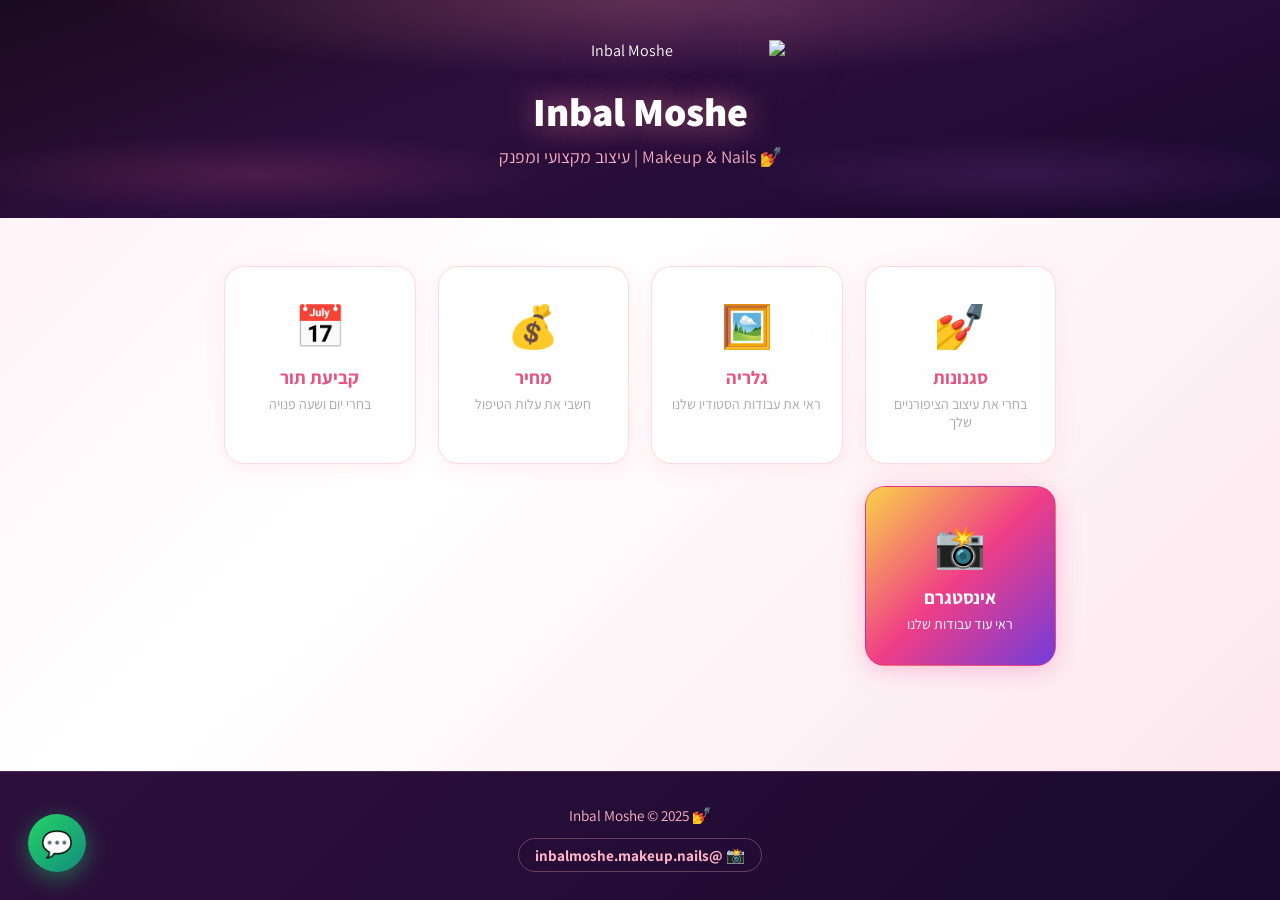
==== commit 7afdbdb9: "Add WhatsApp contact button to topbar and floating on home page" ====
--- a/index.html
+++ b/index.html
@@ -11,8 +11,9 @@
 
   <header class="home-header">
     <div class="header-content">
-      <h1>💅 Inbal Moshe</h1>
-      <p>עיצוב ציפורניים מקצועי ומפנק</p>
+      <img src="logo.jpg" alt="Inbal Moshe" class="home-logo-img">
+      <h1>Inbal Moshe</h1>
+      <p>💅 Makeup & Nails | עיצוב מקצועי ומפנק</p>
     </div>
   </header>
 
@@ -46,6 +47,11 @@
     </div>
   </main>
 
+  <a href="https://wa.me/972503927121?text=%D7%A9%D7%9C%D7%95%D7%9D%20%D7%A2%D7%99%D7%A0%D7%91%D7%9C!%20%D7%A8%D7%A6%D7%99%D7%AA%D7%99%20%D7%9C%D7%A9%D7%90%D7%95%D7%9C%20%D7%A9%D7%90%D7%9C%D7%94%20%D7%9C%D7%A4%D7%A0%D7%99%20%D7%A9%D7%90%D7%A0%D7%99%20%D7%A7%D7%95%D7%91%D7%A2%D7%AA%20%D7%AA%D7%95%D7%A8%20%F0%9F%92%85" target="_blank" class="wa-float-btn" title="צרי קשר בוואטסאפ">
+    💬
+    <span class="wa-float-label">צרי קשר</span>
+  </a>
+
   <footer>
     <div class="footer-content">
       <p>💅 Inbal Moshe &copy; 2025</p>
--- a/style.css
+++ b/style.css
@@ -1,22 +1,28 @@
+@import url('https://fonts.googleapis.com/css2?family=Assistant:wght@400;600;700;800&display=swap');
+
 * { box-sizing: border-box; margin: 0; padding: 0; }
 
 body {
   font-family: 'Assistant', sans-serif;
-  background-color: #fff5f9;
+  background: linear-gradient(135deg, #fff0f5 0%, #ffffff 40%, #fce4ec 100%);
+  background-attachment: fixed;
   color: #333;
   min-height: 100vh;
   display: flex;
   flex-direction: column;
 }
 
-/* ===== TOPBAR (עמודים פנימיים) ===== */
+/* ===== TOPBAR ===== */
 .topbar {
   display: flex;
   align-items: center;
   justify-content: space-between;
-  background: #fff;
+  background: rgba(255,255,255,0.75);
+  backdrop-filter: blur(16px);
+  -webkit-backdrop-filter: blur(16px);
   padding: 14px 30px;
-  box-shadow: 0 2px 8px rgba(255,182,193,0.3);
+  border-bottom: 1px solid rgba(255,182,193,0.4);
+  box-shadow: 0 4px 24px rgba(255,143,171,0.15);
   position: sticky;
   top: 0;
   z-index: 100;
@@ -24,248 +30,268 @@
 
 .back-home {
   text-decoration: none;
-  color: #ff8fab;
+  color: #e75480;
   font-weight: 700;
   font-size: 0.95rem;
-  transition: color 0.2s;
-}
-
-.back-home:hover { color: #e75480; }
+  transition: all 0.2s;
+  padding: 6px 14px;
+  border-radius: 20px;
+  border: 1.5px solid rgba(231,84,128,0.3);
+}
+.back-home:hover {
+  background: rgba(231,84,128,0.08);
+  box-shadow: 0 0 12px rgba(231,84,128,0.2);
+}
 
 .topbar-logo {
   font-size: 1.2rem;
-  font-weight: 700;
-  color: #ff8fab;
-}
-
-/* ===== HOME PAGE ===== */
+  font-weight: 800;
+  background: linear-gradient(135deg, #ff8fab, #e75480);
+  -webkit-background-clip: text;
+  -webkit-text-fill-color: transparent;
+  background-clip: text;
+}
+
+/* ===== HOME HEADER ===== */
 .home-header {
-  background: linear-gradient(135deg, #ffb6c1, #ff8fab);
-  padding: 70px 20px 50px;
+  background: linear-gradient(160deg, #1a0a1e 0%, #2d0f3d 40%, #1a0a2e 100%);
+  padding: 40px 20px 50px;
   color: #fff;
   text-align: center;
-}
-
-.home-header h1 { font-size: 3rem; margin-bottom: 12px; text-shadow: 0 2px 8px rgba(0,0,0,0.1); }
-.home-header p  { font-size: 1.2rem; opacity: 0.95; }
-
+  position: relative;
+  overflow: hidden;
+}
+
+.home-header::before {
+  content: '';
+  position: absolute; inset: 0;
+  background:
+    radial-gradient(ellipse 60% 50% at 50% 0%,   rgba(255,143,171,0.25) 0%, transparent 70%),
+    radial-gradient(ellipse 40% 30% at 20% 80%,  rgba(255,100,150,0.15) 0%, transparent 60%),
+    radial-gradient(ellipse 40% 30% at 80% 80%,  rgba(200,100,255,0.12) 0%, transparent 60%);
+  pointer-events: none;
+}
+
+.home-logo-img {
+  width: 290px;
+  max-width: 82vw;
+  display: block;
+  margin: 0 auto 24px;
+  filter: drop-shadow(0 0 30px rgba(255,143,171,0.55)) drop-shadow(0 8px 20px rgba(0,0,0,0.3));
+  animation: floatImg 4s ease-in-out infinite;
+  position: relative;
+  z-index: 1;
+}
+@keyframes floatImg {
+  0%, 100% { transform: translateY(0px); }
+  50%       { transform: translateY(-12px); }
+}
+
+.home-header h1 {
+  font-size: 2.5rem;
+  font-weight: 800;
+  color: #fff;
+  text-shadow: 0 0 30px rgba(255,143,171,0.7), 0 2px 6px rgba(0,0,0,0.3);
+  position: relative; z-index: 1;
+  margin-bottom: 8px;
+}
+.home-header p {
+  font-size: 1.1rem;
+  color: #ffb3c6;
+  opacity: 0.95;
+  position: relative; z-index: 1;
+}
+
+/* ===== HOME CARDS ===== */
 .home-main { flex: 1; }
 
 .home-cards {
   display: grid;
-  grid-template-columns: repeat(auto-fit, minmax(180px,1fr));
-  gap: 24px;
-  max-width: 860px;
+  grid-template-columns: repeat(auto-fit, minmax(180px, 1fr));
+  gap: 22px;
+  max-width: 880px;
   margin: 48px auto;
   padding: 0 24px;
 }
 
 .home-card {
-  background: #fff;
-  border: 2px solid #ffb6c1;
-  border-radius: 16px;
+  background: rgba(255,255,255,0.85);
+  backdrop-filter: blur(12px);
+  border: 1.5px solid rgba(255,182,193,0.5);
+  border-radius: 20px;
   padding: 32px 16px;
   text-align: center;
   text-decoration: none;
   color: inherit;
-  transition: transform 0.2s, box-shadow 0.2s;
+  transition: all 0.3s ease;
   display: block;
-}
-
-.home-card:hover { transform: translateY(-5px); box-shadow: 0 8px 24px rgba(255,143,171,0.35); }
+  box-shadow: 0 4px 20px rgba(255,143,171,0.12), inset 0 1px 0 rgba(255,255,255,0.8);
+}
+
+.home-card:hover {
+  transform: translateY(-6px);
+  border-color: rgba(231,84,128,0.6);
+  box-shadow:
+    0 8px 32px rgba(255,143,171,0.35),
+    0 0 0 1px rgba(231,84,128,0.2),
+    0 0 40px rgba(255,143,171,0.2);
+}
+
 .home-card-icon  { font-size: 2.6rem; margin-bottom: 12px; }
-.home-card h3    { color: #e75480; margin-bottom: 6px; font-size: 1.15rem; }
-.home-card p     { color: #999; font-size: 0.9rem; }
+.home-card h3    { color: #e75480; margin-bottom: 6px; font-size: 1.15rem; font-weight: 700; }
+.home-card p     { color: #aaa; font-size: 0.88rem; }
+
+.instagram-card {
+  background: linear-gradient(135deg, rgba(249,206,52,0.9), rgba(238,42,123,0.9), rgba(98,40,215,0.9)) !important;
+  border-color: rgba(238,42,123,0.5) !important;
+  box-shadow: 0 4px 24px rgba(238,42,123,0.25) !important;
+}
+.instagram-card:hover {
+  box-shadow: 0 8px 36px rgba(238,42,123,0.45) !important;
+}
+.instagram-card h3, .instagram-card p { color: #fff !important; }
 
 /* ===== INNER PAGES ===== */
-.page-main {
-  flex: 1;
-  padding-bottom: 50px;
-}
+.page-main { flex: 1; padding-bottom: 50px; }
 
 .page-header {
   text-align: center;
   padding: 44px 20px 10px;
 }
 
-.page-header h2    { font-size: 2rem; color: #e75480; margin-bottom: 8px; }
-.section-subtitle  { color: #aaa; font-size: 0.97rem; margin-bottom: 20px; display: block; }
+.page-header h2 {
+  font-size: 2rem;
+  font-weight: 800;
+  background: linear-gradient(135deg, #ff8fab, #e75480);
+  -webkit-background-clip: text;
+  -webkit-text-fill-color: transparent;
+  background-clip: text;
+  margin-bottom: 8px;
+}
+
+.section-subtitle { color: #bbb; font-size: 0.97rem; margin-bottom: 20px; display: block; }
 
 .page-action { text-align: center; margin-top: 32px; }
 
 .btn-action {
   display: inline-block;
-  background: linear-gradient(135deg,#ffb6c1,#ff8fab);
+  background: linear-gradient(135deg, #ffb6c1, #ff8fab, #e75480);
   color: #fff;
   padding: 13px 32px;
   border-radius: 30px;
   font-weight: 700;
   font-size: 1rem;
   text-decoration: none;
-  transition: transform 0.2s, box-shadow 0.2s;
-  box-shadow: 0 3px 12px rgba(255,143,171,0.4);
-}
-
-.btn-action:hover { transform: translateY(-2px); box-shadow: 0 6px 18px rgba(255,143,171,0.5); }
+  transition: all 0.3s;
+  box-shadow: 0 4px 18px rgba(231,84,128,0.35), 0 0 0 0 rgba(231,84,128,0.3);
+}
+.btn-action:hover {
+  transform: translateY(-2px);
+  box-shadow: 0 8px 28px rgba(231,84,128,0.45), 0 0 20px rgba(255,143,171,0.3);
+}
 
 /* ===== STYLES PAGE ===== */
-.styles-grid {
-  display: flex;
-  justify-content: center;
-  gap: 24px;
-  flex-wrap: wrap;
-  padding: 24px 20px 10px;
-}
-
-.style-card {
-  width: 170px;
-  border: 2px solid #ffb6c1;
-  border-radius: 14px;
-  cursor: pointer;
-  overflow: hidden;
-  transition: transform 0.2s, box-shadow 0.2s;
-  background: #fff;
-  text-align: center;
-}
-
-.style-card:hover   { transform: scale(1.06); box-shadow: 0 6px 20px rgba(255,143,171,0.4); }
-.style-card.selected{ border-color: #e75480; box-shadow: 0 0 0 3px #e7548025; }
-.style-card img     { width: 100%; height: 150px; object-fit: cover; }
-.style-card p       { padding: 10px; font-weight: 600; color: #555; background: #fff5f9; }
-
-.chosen-style {
-  text-align: center;
-  font-size: 1.1rem;
-  color: #e75480;
-  font-weight: 600;
-  margin: 18px 0 4px;
-  min-height: 28px;
-}
-
-/* ===== STYLES GALLERY (NEW) ===== */
 .style-category {
   max-width: 1000px;
-  margin: 0 auto 36px;
+  margin: 0 auto 40px;
   padding: 0 20px;
 }
 
 .cat-title {
-  font-size: 1.25rem;
+  font-size: 1.2rem;
   color: #e75480;
-  font-weight: 700;
-  margin-bottom: 16px;
-  padding-bottom: 8px;
-  border-bottom: 2px solid #ffe6eb;
+  font-weight: 800;
+  margin-bottom: 18px;
+  padding-bottom: 10px;
+  border-bottom: 2px solid transparent;
+  background: linear-gradient(white, white) padding-box,
+              linear-gradient(135deg, #ffb6c1, #e75480) border-box;
+  border-image: linear-gradient(135deg, #ffb6c1, #e75480) 1;
+  border-bottom: 2px solid;
+  border-image-slice: 1;
+  border-image-source: linear-gradient(135deg, #ffb6c1, #e75480);
 }
 
 .styles-grid-new {
   display: flex;
   flex-wrap: wrap;
-  gap: 16px;
+  gap: 14px;
   justify-content: flex-start;
 }
 
 .style-card-new {
   width: 130px;
-  border: 2px solid #ffb6c1;
-  border-radius: 14px;
+  background: rgba(255,255,255,0.9);
+  border: 1.5px solid rgba(255,182,193,0.5);
+  border-radius: 16px;
   cursor: pointer;
   overflow: hidden;
-  transition: transform 0.2s, box-shadow 0.2s;
-  background: #fff;
+  transition: all 0.3s ease;
   text-align: center;
+  box-shadow: 0 2px 12px rgba(255,143,171,0.1);
 }
 
 .style-card-new:hover {
-  transform: translateY(-4px);
-  box-shadow: 0 8px 22px rgba(255,143,171,0.4);
+  transform: translateY(-5px);
+  border-color: rgba(231,84,128,0.6);
+  box-shadow: 0 8px 28px rgba(255,143,171,0.35), 0 0 20px rgba(255,143,171,0.2);
 }
 
 .style-card-new.selected {
   border-color: #e75480;
-  box-shadow: 0 0 0 3px rgba(231,84,128,0.18);
-}
-
-.style-card-new .sname {
-  font-weight: 700;
-  font-size: 0.85rem;
-  color: #333;
-  padding: 8px 6px 2px;
-}
-
-.style-card-new .sdesc {
-  font-size: 0.75rem;
-  color: #aaa;
-  padding: 0 6px 10px;
-}
-
-/* Chosen banner */
+  box-shadow: 0 0 0 3px rgba(231,84,128,0.2), 0 6px 20px rgba(231,84,128,0.3);
+}
+
+.style-card-new .sname { font-weight: 700; font-size: 0.85rem; color: #333; padding: 8px 6px 2px; }
+.style-card-new .sdesc { font-size: 0.73rem; color: #aaa; padding: 0 6px 10px; }
+
 .chosen-banner {
   display: flex;
   align-items: center;
   justify-content: center;
   gap: 16px;
-  background: linear-gradient(135deg, #fff5f9, #ffe6eb);
-  border: 2px solid #ffb6c1;
+  background: rgba(255,245,249,0.9);
+  backdrop-filter: blur(10px);
+  border: 1.5px solid rgba(255,182,193,0.6);
   border-radius: 30px;
   padding: 12px 24px;
   margin: 0 auto 28px;
   max-width: 500px;
   flex-wrap: wrap;
-}
-
-#chosenStyle {
-  font-size: 1rem;
-  font-weight: 700;
-  color: #e75480;
-}
+  box-shadow: 0 4px 20px rgba(255,143,171,0.2), 0 0 30px rgba(255,143,171,0.1);
+}
+
+#chosenStyle { font-size: 1rem; font-weight: 700; color: #e75480; }
 
 .chosen-cta {
-  background: linear-gradient(135deg, #ffb6c1, #ff8fab);
+  background: linear-gradient(135deg, #ffb6c1, #e75480);
   color: #fff;
   text-decoration: none;
   padding: 8px 20px;
   border-radius: 20px;
   font-weight: 700;
   font-size: 0.9rem;
-  transition: transform 0.2s;
-}
-
-.chosen-cta:hover { transform: translateY(-1px); }
-
-/* ===== NAIL CARD VISUALS ===== */
-.card-img {
-  width: 100%;
-  height: 120px;
-  overflow: hidden;
-}
-
-.card-img img {
-  width: 100%;
-  height: 100%;
-  object-fit: cover;
-  transition: transform 0.3s;
-}
-
+  transition: all 0.2s;
+  box-shadow: 0 4px 14px rgba(231,84,128,0.3);
+}
+.chosen-cta:hover { transform: translateY(-1px); box-shadow: 0 6px 20px rgba(231,84,128,0.4); }
+
+/* ===== NAIL VISUALS ===== */
+.card-img { width: 100%; height: 120px; overflow: hidden; }
+.card-img img { width: 100%; height: 100%; object-fit: cover; transition: transform 0.3s; }
 .style-card-new:hover .card-img img { transform: scale(1.08); }
 
 .card-nail-bg {
-  width: 100%;
-  height: 120px;
-  display: flex;
-  align-items: center;
-  justify-content: center;
-}
-
-/* Large single nail shape */
+  width: 100%; height: 120px;
+  display: flex; align-items: center; justify-content: center;
+}
+
 .nail-single {
-  width: 52px;
-  height: 86px;
+  width: 52px; height: 86px;
   border-radius: 50% 50% 10px 10px / 40% 40% 10px 10px;
   border: 1.5px solid rgba(0,0,0,0.08);
 }
 
-/* Special nail textures */
 .nail-marble {
   background:
     linear-gradient(128deg, transparent 28%, rgba(150,150,150,0.5) 29%, rgba(150,150,150,0.5) 31%, transparent 31%),
@@ -274,15 +300,10 @@
     #f0ede8;
   box-shadow: 0 4px 14px rgba(0,0,0,0.12);
 }
-
 .nail-holo {
-  background: linear-gradient(135deg,
-    #ff0080 0%, #ff8c00 14%, #ffff00 28%,
-    #00e676 42%, #00bfff 57%, #651fff 71%,
-    #ff0080 85%, #ff8c00 100%);
+  background: linear-gradient(135deg, #ff0080 0%, #ff8c00 14%, #ffff00 28%, #00e676 42%, #00bfff 57%, #651fff 71%, #ff0080 85%, #ff8c00 100%);
   box-shadow: 0 4px 18px rgba(100,50,255,0.45);
 }
-
 .nail-glitter {
   background:
     radial-gradient(circle at 25% 25%, rgba(255,255,255,0.95) 1.5px, transparent 2px),
@@ -291,67 +312,61 @@
     radial-gradient(circle at 18% 65%, rgba(255,255,255,0.7)  1.5px, transparent 2px),
     radial-gradient(circle at 80% 18%, rgba(255,255,255,0.95) 1.5px, transparent 2px),
     radial-gradient(circle at 60% 40%, rgba(255,255,255,0.8)  1.5px, transparent 2px),
-    radial-gradient(circle at 35% 50%, rgba(255,255,255,0.6)  1px,   transparent 2px),
     linear-gradient(135deg, #ff9a9e, #fecfef, #ff9a9e);
   box-shadow: 0 4px 16px rgba(255,143,171,0.5);
 }
-
 .nail-galaxy {
   background:
     radial-gradient(circle at 22% 20%, rgba(255,255,255,0.95) 1.5px, transparent 2.5px),
     radial-gradient(circle at 68% 42%, rgba(255,255,255,0.85) 1.5px, transparent 2.5px),
-    radial-gradient(circle at 40% 72%, rgba(255,255,255,0.9)  1px,   transparent 2px),
     radial-gradient(circle at 78% 14%, rgba(255,255,255,0.95) 2px,   transparent 3px),
-    radial-gradient(circle at 12% 58%, rgba(200,150,255,0.8)  1.5px, transparent 2.5px),
-    radial-gradient(circle at 55% 30%, rgba(150,200,255,0.7)  1px,   transparent 2px),
-    radial-gradient(circle at 88% 70%, rgba(255,180,255,0.8)  1.5px, transparent 2px),
     linear-gradient(135deg, #0d0221, #4a0e8f, #1a0533);
   box-shadow: 0 4px 18px rgba(74,14,143,0.5);
 }
-
 .nail-leopard {
   background-color: #c8a055;
   background-image:
-    radial-gradient(ellipse 7px 5px  at 25% 22%, rgba(40,20,0,0.85) 58%, transparent 59%),
-    radial-gradient(ellipse 6px 7px  at 68% 60%, rgba(40,20,0,0.8)  55%, transparent 56%),
-    radial-gradient(ellipse 6px 5px  at 48% 12%, rgba(40,20,0,0.8)  60%, transparent 61%),
-    radial-gradient(ellipse 5px 6px  at 15% 72%, rgba(40,20,0,0.75) 55%, transparent 56%),
-    radial-gradient(ellipse 7px 5px  at 80% 35%, rgba(40,20,0,0.8)  55%, transparent 56%),
-    radial-gradient(ellipse 5px 4px  at 55% 80%, rgba(40,20,0,0.7)  58%, transparent 59%);
+    radial-gradient(ellipse 7px 5px at 25% 22%, rgba(40,20,0,0.85) 58%, transparent 59%),
+    radial-gradient(ellipse 6px 7px at 68% 60%, rgba(40,20,0,0.8)  55%, transparent 56%),
+    radial-gradient(ellipse 6px 5px at 48% 12%, rgba(40,20,0,0.8)  60%, transparent 61%),
+    radial-gradient(ellipse 5px 6px at 15% 72%, rgba(40,20,0,0.75) 55%, transparent 56%),
+    radial-gradient(ellipse 7px 5px at 80% 35%, rgba(40,20,0,0.8)  55%, transparent 56%);
   box-shadow: 0 4px 14px rgba(100,70,0,0.3);
 }
-
 .nail-geo {
   background: #fff8f8;
   background-image:
     linear-gradient(to bottom, transparent 42%, #e75480 42%, #e75480 48%, transparent 48%),
     linear-gradient(to right,  transparent 42%, #333    42%, #333    47%, transparent 47%);
   border-color: #ddd;
-  box-shadow: 0 4px 12px rgba(0,0,0,0.1);
-}
-
-/* ===== PORTFOLIO PAGE ===== */
+}
+
+/* ===== PORTFOLIO ===== */
 .portfolio-grid {
   display: flex;
   justify-content: center;
   flex-wrap: wrap;
-  gap: 24px;
+  gap: 22px;
   padding: 24px 20px 10px;
 }
 
 .work-card {
   width: 220px;
-  border: 2px solid #ffb6c1;
-  border-radius: 14px;
+  background: rgba(255,255,255,0.9);
+  border: 1.5px solid rgba(255,182,193,0.5);
+  border-radius: 18px;
   overflow: hidden;
-  box-shadow: 0 2px 12px rgba(0,0,0,0.07);
-  transition: transform 0.2s, box-shadow 0.2s;
-  background: #fff;
-}
-
-.work-card:hover { transform: scale(1.05); box-shadow: 0 6px 20px rgba(255,143,171,0.4); }
-.work-card img   { width: 100%; height: 200px; object-fit: cover; }
-.work-card p     { background: #ffe6eb; padding: 12px; font-weight: 600; color: #444; text-align: center; }
+  box-shadow: 0 4px 18px rgba(255,143,171,0.12);
+  transition: all 0.3s ease;
+}
+
+.work-card:hover {
+  transform: translateY(-6px) scale(1.02);
+  border-color: rgba(231,84,128,0.5);
+  box-shadow: 0 12px 36px rgba(255,143,171,0.35), 0 0 24px rgba(255,143,171,0.2);
+}
+.work-card img { width: 100%; height: 200px; object-fit: cover; }
+.work-card p   { background: linear-gradient(135deg, #fff5f9, #ffe6eb); padding: 12px; font-weight: 700; color: #e75480; text-align: center; font-size: 0.9rem; }
 
 /* ===== PRICE PAGE ===== */
 .price-calc-box {
@@ -360,6 +375,8 @@
   align-items: center;
   gap: 14px;
   padding: 24px 20px 10px;
+  max-width: 480px;
+  margin: 0 auto;
 }
 
 .price-calc-box label { font-weight: 600; font-size: 1.05rem; }
@@ -367,55 +384,130 @@
 
 .price-table {
   width: 100%;
-  max-width: 400px;
-  border: 2px solid #ffb6c1;
-  border-radius: 12px;
+  max-width: 420px;
+  background: rgba(255,255,255,0.85);
+  backdrop-filter: blur(8px);
+  border: 1.5px solid rgba(255,182,193,0.5);
+  border-radius: 16px;
   overflow: hidden;
   margin-top: 10px;
+  box-shadow: 0 4px 20px rgba(255,143,171,0.12);
 }
 
 .price-row {
   display: flex;
   justify-content: space-between;
-  padding: 14px 20px;
-  border-bottom: 1px solid #ffe6eb;
-  font-size: 1rem;
-}
-
+  padding: 13px 20px;
+  border-bottom: 1px solid rgba(255,182,193,0.2);
+  font-size: 0.95rem;
+  transition: background 0.15s;
+}
+.price-row:hover { background: rgba(255,240,245,0.8); }
 .price-row:last-child { border-bottom: none; }
-.price-row:nth-child(odd)  { background: #fff; }
-.price-row:nth-child(even) { background: #fff5f9; }
-.price-name { font-weight: 600; }
+.price-name { font-weight: 600; color: #555; }
 .price-val  { color: #e75480; font-weight: 700; }
-.footer-insta {
-  display: inline-block;
-  margin-top: 6px;
-  color: #ff8fab;
-  text-decoration: none;
-  font-weight: 600;
-  font-size: 0.95rem;
-  transition: color 0.2s;
-}
-.footer-insta:hover { color: #e75480; }
-
-.instagram-card {
-  background: linear-gradient(135deg, #f9ce34, #ee2a7b, #6228d7) !important;
-  color: #fff !important;
-}
-.instagram-card h3, .instagram-card p { color: #fff !important; }
 
 .price-cat-title {
-  background: linear-gradient(135deg, #ff8fab, #ffb3c6);
+  background: linear-gradient(135deg, #ff8fab, #e75480);
   color: #fff;
   font-weight: 700;
-  font-size: 0.95rem;
-  padding: 10px 20px;
+  font-size: 0.9rem;
+  padding: 9px 20px;
   letter-spacing: 0.5px;
 }
+
+/* ===== PRICE CALCULATOR ===== */
+.calc-subtitle { color:#aaa; font-size:0.9rem; margin-bottom:14px; text-align:center; }
+
+.calc-group {
+  width: 100%;
+  background: rgba(255,255,255,0.8);
+  backdrop-filter: blur(8px);
+  border: 1.5px solid rgba(255,182,193,0.4);
+  border-radius: 16px;
+  padding: 16px;
+  box-shadow: 0 4px 16px rgba(255,143,171,0.1);
+  margin-bottom: 12px;
+}
+
+.calc-group-title { font-weight:800; color:#e75480; font-size:0.95rem; margin-bottom:10px; padding-bottom:6px; border-bottom:1.5px solid rgba(255,182,193,0.4); }
+
+.calc-item {
+  display:flex; align-items:center; gap:10px;
+  padding:9px 10px; border-radius:10px; cursor:pointer;
+  transition:all 0.15s; margin-bottom:3px;
+}
+.calc-item:hover { background:rgba(255,240,245,0.8); }
+.calc-item input[type="checkbox"] { width:18px; height:18px; accent-color:#e75480; cursor:pointer; flex-shrink:0; }
+.calc-item span:nth-child(2) { flex:1; font-size:0.93rem; color:#444; }
+.calc-price { font-weight:700; color:#e75480; font-size:0.88rem; white-space:nowrap; }
+
+.calc-total-box {
+  display:flex; justify-content:space-between; align-items:center;
+  padding:18px 22px; border-radius:16px; background:#f5f5f5;
+  font-weight:700; font-size:1.1rem; margin:14px 0 10px;
+  transition:all 0.4s ease;
+  width: 100%;
+  box-shadow: 0 4px 16px rgba(0,0,0,0.06);
+}
+.calc-total-num { font-size:1.5rem; }
+
+.calc-item-qty { align-items:center; }
+.qty-controls {
+  display:flex; align-items:center; gap:8px;
+  background:rgba(255,240,245,0.9); border-radius:20px; padding:4px 10px;
+  border: 1px solid rgba(255,182,193,0.4);
+}
+.qty-controls button {
+  background: linear-gradient(135deg, #ff8fab, #e75480); color:#fff; border:none;
+  width:24px; height:24px; border-radius:50%;
+  font-size:1rem; font-weight:700; cursor:pointer;
+  display:flex; align-items:center; justify-content:center;
+  box-shadow: 0 2px 8px rgba(231,84,128,0.3);
+  transition:all 0.2s; padding:0; margin:0;
+}
+.qty-controls button:hover { transform:scale(1.1); box-shadow: 0 3px 12px rgba(231,84,128,0.4); }
+.qty-controls span { font-weight:700; min-width:16px; text-align:center; color:#e75480; }
+
+.calc-reset-btn {
+  background:none; border:1.5px solid rgba(255,182,193,0.7); color:#ff8fab;
+  padding:9px 20px; border-radius:20px; cursor:pointer;
+  font-size:0.9rem; font-weight:700; transition:all 0.2s; width:100%;
+  box-shadow: none;
+}
+.calc-reset-btn:hover { background:rgba(255,240,245,0.8); border-color:#e75480; box-shadow: 0 0 14px rgba(255,143,171,0.2); transform:none; }
+
+/* ===== COLOR SWATCHES ===== */
+.color-swatches-grid {
+  display: grid;
+  grid-template-columns: repeat(auto-fill, minmax(80px, 1fr));
+  gap: 12px;
+  padding: 10px 0;
+}
+.swatch-card {
+  display: flex; flex-direction: column; align-items: center; gap: 6px;
+  cursor: pointer; padding: 8px; border-radius: 14px;
+  border: 1.5px solid transparent; transition: all 0.2s;
+  background: rgba(255,255,255,0.7);
+}
+.swatch-card:hover {
+  border-color: rgba(231,84,128,0.5);
+  background: rgba(255,245,249,0.9);
+  transform: translateY(-3px);
+  box-shadow: 0 6px 16px rgba(255,143,171,0.25);
+}
+.swatch-card.selected { border-color: #e75480; background: rgba(255,240,245,0.9); box-shadow: 0 0 14px rgba(231,84,128,0.25); }
+.swatch {
+  width: 50px; height: 50px; border-radius: 50%;
+  box-shadow: 0 3px 12px rgba(0,0,0,0.2);
+  transition: transform 0.2s;
+}
+.swatch-card:hover .swatch { transform: scale(1.08); }
+.swatch-card p { font-size: 0.72rem; font-weight: 600; color: #666; text-align: center; margin: 0; }
 
 /* ===== BUTTONS ===== */
 button {
-  background: linear-gradient(135deg,#ffb6c1,#ff8fab);
+  background: linear-gradient(135deg, #ffb6c1, #ff8fab, #e75480);
   border: none;
   padding: 12px 32px;
   border-radius: 30px;
@@ -424,372 +516,312 @@
   font-size: 1rem;
   font-weight: 700;
   font-family: 'Assistant', sans-serif;
-  transition: transform 0.2s, box-shadow 0.2s;
-  box-shadow: 0 3px 10px rgba(255,143,171,0.4);
-}
-
-button:hover { transform: translateY(-2px); box-shadow: 0 5px 15px rgba(255,143,171,0.5); }
+  transition: all 0.3s ease;
+  box-shadow: 0 4px 16px rgba(231,84,128,0.35);
+}
+button:hover {
+  transform: translateY(-2px);
+  box-shadow: 0 8px 24px rgba(231,84,128,0.45), 0 0 20px rgba(255,143,171,0.3);
+}
 
 .btn-danger {
-  background: linear-gradient(135deg,#ff6b6b,#e74c3c);
-  margin-top: 16px;
-  font-size: 0.9rem;
-  padding: 10px 22px;
+  background: linear-gradient(135deg, #ff6b6b, #e74c3c);
+  margin-top: 16px; font-size: 0.9rem; padding: 10px 22px;
+  box-shadow: 0 4px 14px rgba(231,76,60,0.3);
 }
 
 /* ===== BOOKING PAGE ===== */
-.booking-container {
-  max-width: 520px;
-  margin: 0 auto;
-  padding: 10px 20px 40px;
-}
-
+.booking-container { max-width: 520px; margin: 0 auto; padding: 10px 20px 40px; }
 .booking-step { width: 100%; }
 .hidden { display: none !important; }
 
 .step-label {
-  text-align: center;
-  font-size: 0.85rem;
-  color: #bbb;
-  font-weight: 600;
-  margin-bottom: 20px;
-  letter-spacing: 0.5px;
-}
-
-/* Calendar */
+  text-align: center; font-size: 0.85rem; color: #ccc;
+  font-weight: 600; margin-bottom: 20px; letter-spacing: 0.5px;
+}
+
 .calendar-header {
+  display: flex; align-items: center; justify-content: center;
+  gap: 16px; margin-bottom: 16px;
+}
+.calendar-header span {
+  font-size: 1.2rem; font-weight: 800; color: #e75480;
+  min-width: 180px; text-align: center;
+}
+
+.cal-nav {
+  background: rgba(255,255,255,0.8);
+  border: 1.5px solid rgba(255,182,193,0.6);
+  color: #ff8fab; font-size: 1.3rem;
+  width: 36px; height: 36px; border-radius: 50%;
+  padding: 0; margin: 0;
+  display: flex; align-items: center; justify-content: center;
+  box-shadow: 0 2px 10px rgba(255,143,171,0.15);
+  transition: all 0.2s;
+}
+.cal-nav:hover { background: rgba(255,182,193,0.2); box-shadow: 0 4px 14px rgba(255,143,171,0.3); transform: none; }
+
+.calendar-legend {
+  display: flex; justify-content: center; gap: 20px;
+  margin-bottom: 14px; font-size: 0.88rem; color: #999;
+}
+.legend-item { display: flex; align-items: center; gap: 6px; }
+.legend-dot { width: 12px; height: 12px; border-radius: 50%; display: inline-block; }
+.legend-dot.available   { background: linear-gradient(135deg, #ffb6c1, #ff8fab); box-shadow: 0 0 6px rgba(255,143,171,0.5); }
+.legend-dot.unavailable { background: #e0e0e0; }
+.legend-dot.full        { background: #f5c0c0; }
+
+.calendar-weekdays {
+  display: grid; grid-template-columns: repeat(7,1fr);
+  gap: 4px; margin-bottom: 6px; text-align: center;
+}
+.calendar-weekdays span { font-weight: 700; color: #ccc; font-size: 0.8rem; padding: 4px 0; }
+
+.calendar-grid { display: grid; grid-template-columns: repeat(7,1fr); gap: 5px; }
+
+.cal-day {
+  aspect-ratio: 1;
+  display: flex; align-items: center; justify-content: center;
+  border-radius: 50%; font-size: 0.9rem; font-weight: 600;
+  border: 1.5px solid transparent; transition: all 0.2s;
+}
+.cal-day.available {
+  background: rgba(255,230,235,0.8);
+  color: #e75480; border-color: rgba(255,182,193,0.6); cursor: pointer;
+}
+.cal-day.available:hover {
+  background: linear-gradient(135deg, #ffb6c1, #ff8fab);
+  color: #fff; transform: scale(1.12);
+  box-shadow: 0 4px 14px rgba(255,143,171,0.4);
+}
+.cal-day.selected {
+  background: linear-gradient(135deg, #ffb6c1, #ff8fab, #e75480);
+  color: #fff; border-color: #e75480;
+  box-shadow: 0 4px 16px rgba(231,84,128,0.4), 0 0 12px rgba(255,143,171,0.3);
+}
+.cal-day.today { box-shadow: 0 0 0 2px #e75480, 0 0 10px rgba(231,84,128,0.25); }
+.cal-day.past, .cal-day.unavailable { color: #ddd; cursor: default; font-weight: 400; }
+.cal-day.full { color: #e0a0a0; text-decoration: line-through; cursor: default; }
+
+/* Time slots */
+.time-slots {
+  display: flex; flex-wrap: wrap; gap: 10px;
+  justify-content: center; margin: 18px 0;
+}
+.time-slot {
+  padding: 10px 22px; border-radius: 30px;
+  border: 1.5px solid rgba(255,182,193,0.6);
+  background: rgba(255,255,255,0.85);
+  backdrop-filter: blur(8px);
+  color: #e75480; font-weight: 700; font-size: 0.95rem;
+  cursor: pointer; transition: all 0.2s; margin: 0; box-shadow: none;
+}
+.time-slot:hover {
+  background: linear-gradient(135deg, #ffb6c1, #ff8fab);
+  color: #fff; transform: scale(1.05);
+  box-shadow: 0 4px 14px rgba(255,143,171,0.35);
+  border-color: transparent;
+}
+.time-slot.selected {
+  background: linear-gradient(135deg, #ffb6c1, #ff8fab, #e75480);
+  color: #fff; border-color: transparent;
+  box-shadow: 0 4px 16px rgba(231,84,128,0.4);
+}
+.time-slot.booked {
+  background: #f5f5f5; color: #ccc; border-color: #eee;
+  cursor: not-allowed; text-decoration: line-through;
+}
+.time-slot.booked:hover { transform: none; background: #f5f5f5; color: #ccc; box-shadow: none; }
+
+.back-btn {
+  background: none; border: 1.5px solid #ddd; color: #bbb;
+  box-shadow: none; padding: 8px 20px; font-size: 0.9rem; margin-top: 16px;
+}
+.back-btn:hover { background: rgba(249,249,249,0.8); transform: none; box-shadow: none; }
+
+.booking-summary {
+  background: rgba(255,245,249,0.9);
+  backdrop-filter: blur(8px);
+  border: 1.5px solid rgba(255,182,193,0.5);
+  border-radius: 14px; padding: 14px 20px; margin-bottom: 20px;
+  font-size: 1.05rem; font-weight: 700; color: #e75480; text-align: center;
+  box-shadow: 0 4px 16px rgba(255,143,171,0.15);
+}
+
+/* Form */
+form { display: flex; flex-direction: column; align-items: center; gap: 4px; width: 100%; }
+label { display: block; font-weight: 700; margin-top: 10px; width: 100%; max-width: 440px; text-align: right; color: #555; }
+
+input, select, textarea {
+  width: 100%; max-width: 440px;
+  padding: 11px 16px; border-radius: 12px;
+  border: 1.5px solid rgba(255,182,193,0.5);
+  font-size: 1rem; font-family: 'Assistant', sans-serif;
+  transition: all 0.2s;
+  background: rgba(255,255,255,0.85);
+  backdrop-filter: blur(8px);
+}
+input:focus, select:focus, textarea:focus {
+  outline: none;
+  border-color: rgba(231,84,128,0.5);
+  background: #fff;
+  box-shadow: 0 0 0 3px rgba(231,84,128,0.1), 0 4px 14px rgba(255,143,171,0.15);
+}
+textarea { resize: vertical; min-height: 80px; }
+
+.confirm-msg { margin-top: 18px; font-size: 1.05rem; font-weight: 700; color: #27ae60; text-align: center; min-height: 28px; line-height: 1.6; }
+.confirm-msg.error { color: #e74c3c; }
+#selectedDateLabel { color: #e75480; text-align: center; margin-bottom: 6px; font-size: 1.15rem; font-weight: 700; }
+
+/* ===== ADMIN PAGE ===== */
+.admin-box {
+  max-width: 380px; margin: 30px auto;
+  background: rgba(255,255,255,0.85);
+  backdrop-filter: blur(12px);
+  border: 1.5px solid rgba(255,182,193,0.5);
+  border-radius: 20px; padding: 32px; text-align: center;
+  box-shadow: 0 8px 32px rgba(255,143,171,0.15);
+  display: flex; flex-direction: column; gap: 14px;
+}
+.admin-box h3 { color: #e75480; font-weight: 800; }
+
+.admin-section {
+  background: rgba(255,255,255,0.85);
+  backdrop-filter: blur(8px);
+  border: 1.5px solid rgba(255,182,193,0.4);
+  border-radius: 18px; padding: 26px;
+  margin: 16px auto; max-width: 600px; text-align: center;
+  box-shadow: 0 4px 20px rgba(255,143,171,0.1);
+}
+.admin-section h3 { color: #e75480; margin-bottom: 6px; font-weight: 800; }
+
+.working-days-grid {
+  display: flex; gap: 10px; justify-content: center;
+  flex-wrap: wrap; margin: 16px 0;
+}
+
+.day-toggle {
+  padding: 10px 16px; border-radius: 30px;
+  border: 1.5px solid rgba(255,182,193,0.6);
+  background: rgba(255,255,255,0.8);
+  color: #e75480; font-weight: 700; cursor: pointer;
+  font-family: 'Assistant', sans-serif;
+  transition: all 0.2s; box-shadow: none; margin: 0; font-size: 0.95rem;
+}
+.day-toggle.active {
+  background: linear-gradient(135deg, #ffb6c1, #e75480);
+  color: #fff; border-color: transparent;
+  box-shadow: 0 4px 14px rgba(231,84,128,0.3);
+}
+.day-toggle:hover { transform: scale(1.05); box-shadow: 0 4px 12px rgba(255,143,171,0.25); }
+
+.admin-row { display: flex; gap: 10px; justify-content: center; align-items: center; margin: 12px 0; flex-wrap: wrap; }
+.admin-row input { max-width: 200px; margin: 0; }
+.admin-row button { margin: 0; padding: 10px 20px; }
+
+.blocked-list, .appointments-list {
+  display: flex; flex-direction: column; gap: 8px;
+  max-height: 240px; overflow-y: auto; text-align: right; margin-top: 10px;
+}
+
+.blocked-item, .appt-item {
+  display: flex; justify-content: space-between; align-items: center;
+  background: rgba(255,245,249,0.9);
+  border: 1px solid rgba(255,182,193,0.4);
+  border-radius: 10px; padding: 10px 14px; font-size: 0.95rem;
+}
+
+.remove-btn {
+  background: none; border: none; color: #e74c3c;
+  font-size: 1.1rem; cursor: pointer; padding: 0 4px;
+  box-shadow: none; margin: 0;
+}
+.remove-btn:hover { transform: none; box-shadow: none; }
+.no-data { color: #ccc; font-size: 0.95rem; text-align: center; padding: 12px; }
+
+/* ===== WHATSAPP CONTACT BUTTON ===== */
+.wa-contact-btn {
+  display: flex;
+  align-items: center;
+  gap: 6px;
+  background: linear-gradient(135deg, #25d366, #128c7e);
+  color: #fff;
+  text-decoration: none;
+  padding: 8px 16px;
+  border-radius: 22px;
+  font-weight: 700;
+  font-size: 0.88rem;
+  transition: all 0.3s;
+  box-shadow: 0 4px 14px rgba(37,211,102,0.35);
+  white-space: nowrap;
+}
+.wa-contact-btn:hover {
+  transform: translateY(-2px);
+  box-shadow: 0 6px 22px rgba(37,211,102,0.5), 0 0 16px rgba(37,211,102,0.25);
+}
+
+.wa-float-btn {
+  position: fixed;
+  bottom: 28px;
+  left: 28px;
+  background: linear-gradient(135deg, #25d366, #128c7e);
+  color: #fff;
+  text-decoration: none;
+  width: 58px;
+  height: 58px;
+  border-radius: 50%;
   display: flex;
   align-items: center;
   justify-content: center;
-  gap: 16px;
-  margin-bottom: 16px;
-}
-
-.calendar-header span {
-  font-size: 1.2rem;
+  font-size: 1.6rem;
+  box-shadow: 0 6px 24px rgba(37,211,102,0.45);
+  z-index: 999;
+  transition: all 0.3s;
+  overflow: hidden;
+}
+.wa-float-btn:hover {
+  width: auto;
+  border-radius: 30px;
+  padding: 0 20px;
+  gap: 8px;
+  box-shadow: 0 8px 30px rgba(37,211,102,0.55);
+  transform: translateY(-3px);
+}
+.wa-float-label {
+  display: none;
+  font-size: 0.9rem;
   font-weight: 700;
-  color: #e75480;
-  min-width: 180px;
-  text-align: center;
-}
-
-.cal-nav {
-  background: none;
-  border: 2px solid #ffb6c1;
-  color: #ff8fab;
-  font-size: 1.3rem;
-  width: 36px;
-  height: 36px;
-  border-radius: 50%;
-  padding: 0;
-  box-shadow: none;
-  margin: 0;
-  display: flex;
-  align-items: center;
-  justify-content: center;
-}
-
-.cal-nav:hover { background: #ffe6eb; transform: none; box-shadow: none; }
-
-.calendar-legend {
-  display: flex;
-  justify-content: center;
-  gap: 20px;
-  margin-bottom: 14px;
-  font-size: 0.88rem;
-  color: #888;
-}
-
-.legend-item { display: flex; align-items: center; gap: 6px; }
-
-.legend-dot {
-  width: 13px;
-  height: 13px;
-  border-radius: 50%;
-  display: inline-block;
-}
-
-.legend-dot.available   { background: #ffb6c1; }
-.legend-dot.unavailable { background: #e0e0e0; }
-.legend-dot.full        { background: #f5c0c0; }
-
-.calendar-weekdays {
-  display: grid;
-  grid-template-columns: repeat(7,1fr);
-  gap: 4px;
-  margin-bottom: 6px;
-  text-align: center;
-}
-
-.calendar-weekdays span { font-weight: 700; color: #bbb; font-size: 0.8rem; padding: 4px 0; }
-
-.calendar-grid {
-  display: grid;
-  grid-template-columns: repeat(7,1fr);
-  gap: 5px;
-}
-
-.cal-day {
-  aspect-ratio: 1;
-  display: flex;
-  align-items: center;
-  justify-content: center;
-  border-radius: 50%;
-  font-size: 0.9rem;
-  font-weight: 600;
-  border: 2px solid transparent;
-  transition: all 0.15s;
-}
-
-.cal-day.available {
-  background: #ffe6eb;
-  color: #e75480;
-  border-color: #ffb6c1;
-  cursor: pointer;
-}
-
-.cal-day.available:hover {
-  background: #ffb6c1;
-  color: #fff;
-  transform: scale(1.12);
-}
-
-.cal-day.selected {
-  background: linear-gradient(135deg,#ffb6c1,#ff8fab);
-  color: #fff;
-  border-color: #ff8fab;
-}
-
-.cal-day.today { box-shadow: 0 0 0 2px #e75480; }
-
-.cal-day.past,
-.cal-day.unavailable { color: #ddd; cursor: default; font-weight: 400; }
-
-.cal-day.full { color: #e0a0a0; text-decoration: line-through; cursor: default; }
-
-/* Time slots */
-.time-slots {
-  display: flex;
-  flex-wrap: wrap;
-  gap: 10px;
-  justify-content: center;
-  margin: 18px 0;
-}
-
-.time-slot {
-  padding: 10px 22px;
-  border-radius: 30px;
-  border: 2px solid #ffb6c1;
-  background: #fff5f9;
-  color: #e75480;
-  font-weight: 700;
-  font-size: 0.95rem;
-  cursor: pointer;
-  transition: all 0.2s;
-  margin: 0;
-  box-shadow: none;
-}
-
-.time-slot:hover   { background: #ffb6c1; color: #fff; transform: scale(1.05); box-shadow: none; }
-.time-slot.selected{ background: linear-gradient(135deg,#ffb6c1,#ff8fab); color: #fff; border-color: #ff8fab; }
-
-.time-slot.booked {
-  background: #f5f5f5;
-  color: #ccc;
-  border-color: #eee;
-  cursor: not-allowed;
-  text-decoration: line-through;
-}
-
-.time-slot.booked:hover { transform: none; background: #f5f5f5; color: #ccc; box-shadow: none; }
-
-.back-btn {
-  background: none;
-  border: 2px solid #ddd;
-  color: #aaa;
-  box-shadow: none;
-  padding: 8px 20px;
-  font-size: 0.9rem;
-  margin-top: 16px;
-}
-
-.back-btn:hover { background: #f9f9f9; transform: none; box-shadow: none; }
-
-.booking-summary {
-  background: #fff5f9;
-  border: 2px solid #ffb6c1;
-  border-radius: 12px;
-  padding: 14px 20px;
-  margin-bottom: 20px;
-  font-size: 1.05rem;
-  font-weight: 600;
-  color: #e75480;
-  text-align: center;
-}
-
-/* Form */
-form { display: flex; flex-direction: column; align-items: center; gap: 4px; width: 100%; }
-
-label {
-  display: block;
-  font-weight: 600;
-  margin-top: 10px;
-  width: 100%;
-  max-width: 440px;
-  text-align: right;
-}
-
-input, select, textarea {
-  width: 100%;
-  max-width: 440px;
-  padding: 11px 14px;
-  border-radius: 8px;
-  border: 1.5px solid #ddd;
-  font-size: 1rem;
-  font-family: 'Assistant', sans-serif;
-  transition: border-color 0.2s;
-  background: #fafafa;
-}
-
-input:focus, select:focus, textarea:focus {
-  outline: none;
-  border-color: #ffb6c1;
-  background: #fff;
-}
-
-textarea { resize: vertical; min-height: 80px; }
-
-.confirm-msg { margin-top: 18px; font-size: 1.05rem; font-weight: 600; color: #27ae60; text-align: center; min-height: 28px; line-height: 1.6; }
-.confirm-msg.error { color: #e74c3c; }
-
-#selectedDateLabel { color: #e75480; text-align: center; margin-bottom: 6px; font-size: 1.15rem; }
-
-/* ===== ADMIN PAGE ===== */
-.admin-box {
-  max-width: 380px;
-  margin: 30px auto;
-  background: #fff;
-  border: 2px solid #ffb6c1;
-  border-radius: 16px;
-  padding: 32px;
-  text-align: center;
-  box-shadow: 0 4px 20px rgba(255,182,193,0.2);
-  display: flex;
-  flex-direction: column;
-  gap: 14px;
-}
-
-.admin-box h3 { color: #e75480; }
-
-.admin-section {
-  background: #fff;
-  border: 2px solid #ffb6c1;
-  border-radius: 14px;
-  padding: 26px;
-  margin: 16px auto;
-  max-width: 600px;
-  text-align: center;
-}
-
-.admin-section h3 { color: #e75480; margin-bottom: 6px; }
-
-.working-days-grid {
-  display: flex;
-  gap: 10px;
-  justify-content: center;
-  flex-wrap: wrap;
-  margin: 16px 0;
-}
-
-.day-toggle {
-  padding: 10px 16px;
-  border-radius: 30px;
-  border: 2px solid #ffb6c1;
-  background: #fff5f9;
-  color: #e75480;
-  font-weight: 600;
-  cursor: pointer;
-  font-family: 'Assistant', sans-serif;
-  transition: all 0.2s;
-  box-shadow: none;
-  margin: 0;
-  font-size: 0.95rem;
-}
-
-.day-toggle.active { background: linear-gradient(135deg,#ffb6c1,#ff8fab); color: #fff; }
-.day-toggle:hover  { transform: scale(1.05); box-shadow: none; }
-
-.admin-row { display: flex; gap: 10px; justify-content: center; align-items: center; margin: 12px 0; flex-wrap: wrap; }
-.admin-row input  { max-width: 200px; margin: 0; }
-.admin-row button { margin: 0; padding: 10px 20px; }
-
-.blocked-list, .appointments-list {
-  display: flex;
-  flex-direction: column;
-  gap: 8px;
-  max-height: 240px;
-  overflow-y: auto;
-  text-align: right;
-  margin-top: 10px;
-}
-
-.blocked-item, .appt-item {
-  display: flex;
-  justify-content: space-between;
-  align-items: center;
-  background: #fff5f9;
-  border: 1px solid #ffb6c1;
-  border-radius: 8px;
-  padding: 10px 14px;
-  font-size: 0.95rem;
-}
-
-.remove-btn {
-  background: none;
-  border: none;
-  color: #e74c3c;
-  font-size: 1.1rem;
-  cursor: pointer;
-  padding: 0 4px;
-  box-shadow: none;
-  margin: 0;
-}
-
-.remove-btn:hover { transform: none; box-shadow: none; }
-.no-data { color: #bbb; font-size: 0.95rem; text-align: center; padding: 12px; }
+  white-space: nowrap;
+}
+.wa-float-btn:hover .wa-float-label { display: block; }
 
 /* ===== FOOTER ===== */
 footer {
-  background: linear-gradient(135deg,#ffb6c1,#ff8fab);
+  background: linear-gradient(135deg, #2d0f3d, #1a0a2e);
   color: #fff;
   padding: 28px 20px;
   text-align: center;
-}
-
-.footer-content p { margin: 5px 0; font-size: 0.95rem; }
+  border-top: 1px solid rgba(255,143,171,0.2);
+}
+.footer-content p { margin: 5px 0; font-size: 0.95rem; color: #ffb3c6; }
+
+.footer-insta {
+  display: inline-block; margin-top: 8px;
+  color: #ffb3c6; text-decoration: none;
+  font-weight: 700; font-size: 0.95rem; transition: all 0.2s;
+  padding: 6px 16px; border-radius: 20px;
+  border: 1px solid rgba(255,182,193,0.3);
+}
+.footer-insta:hover {
+  color: #fff; border-color: rgba(255,182,193,0.6);
+  box-shadow: 0 0 16px rgba(255,143,171,0.3);
+}
 
 /* ===== RESPONSIVE ===== */
 @media (max-width: 620px) {
-  .navbar { padding: 12px 18px; }
-
-  .nav-links {
-    display: none;
-    flex-direction: column;
-    position: absolute;
-    top: 58px;
-    right: 0;
-    left: 0;
-    background: #fff;
-    padding: 14px;
-    box-shadow: 0 4px 10px rgba(0,0,0,0.1);
-    gap: 2px;
-  }
-
-  .nav-links.open { display: flex; }
-  .nav-toggle     { display: block; }
-
-  .header-content h1 { font-size: 2.2rem; }
+  .home-header h1 { font-size: 2rem; }
   .home-cards { grid-template-columns: repeat(2,1fr); gap: 14px; padding: 0 14px; margin: 30px auto; }
-  .style-card { width: 130px; }
-  .work-card  { width: 155px; }
-}
+  .style-card-new { width: 110px; }
+  .work-card { width: 155px; }
+  .home-logo-img { width: 220px; }
+}
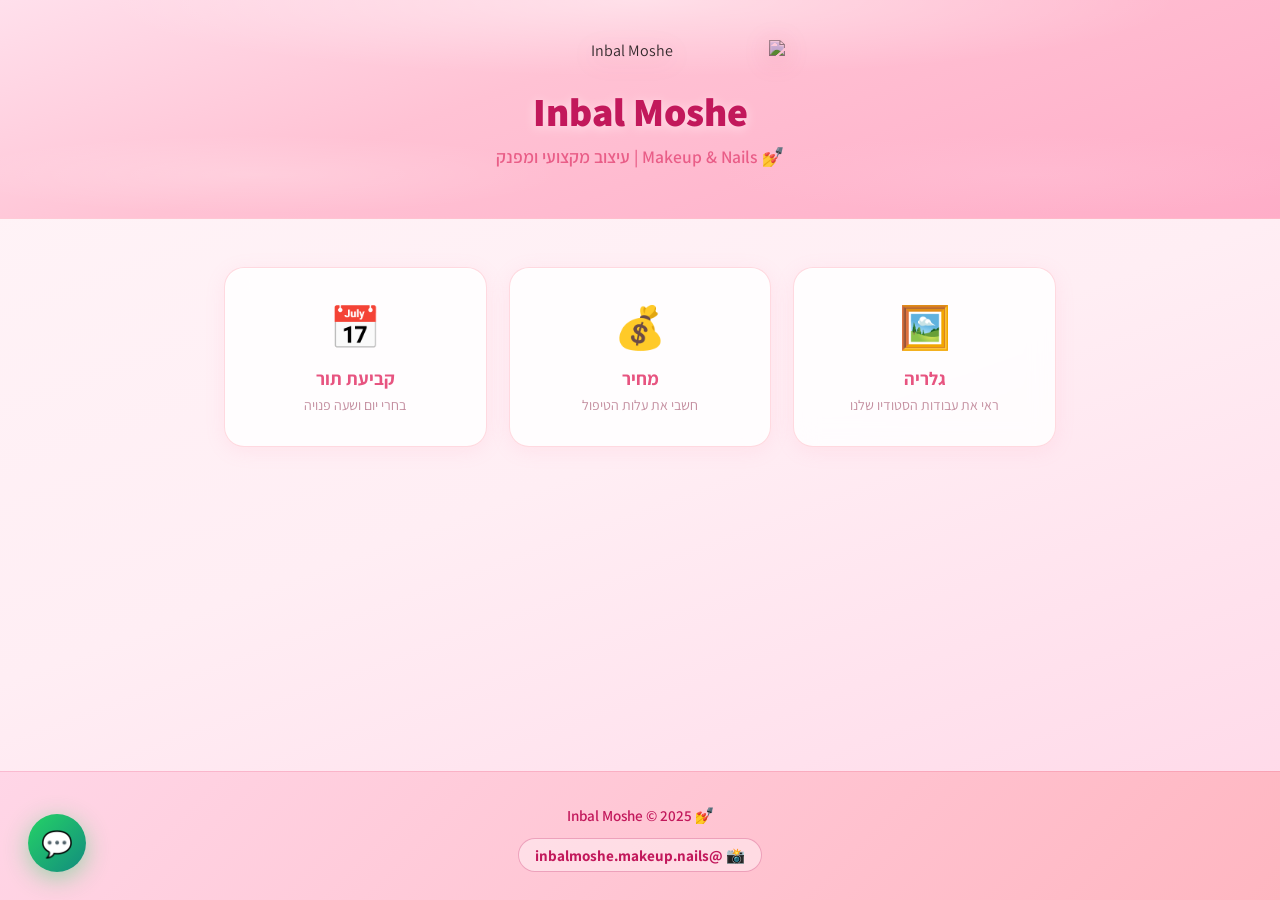
==== commit cd156240: "Remove Instagram card from home, keep 3 cards" ====
--- a/index.html
+++ b/index.html
@@ -19,11 +19,6 @@
 
   <main class="home-main">
     <div class="home-cards">
-      <a href="styles.html" class="home-card">
-        <div class="home-card-icon">💅</div>
-        <h3>סגנונות</h3>
-        <p>בחרי את עיצוב הציפורניים שלך</p>
-      </a>
       <a href="portfolio.html" class="home-card">
         <div class="home-card-icon">🖼️</div>
         <h3>גלריה</h3>
@@ -38,11 +33,6 @@
         <div class="home-card-icon">📅</div>
         <h3>קביעת תור</h3>
         <p>בחרי יום ושעה פנויה</p>
-      </a>
-      <a href="https://www.instagram.com/inbalmoshe.makeup.nails/" target="_blank" class="home-card instagram-card">
-        <div class="home-card-icon">📸</div>
-        <h3>אינסטגרם</h3>
-        <p>ראי עוד עבודות שלנו</p>
       </a>
     </div>
   </main>
--- a/style.css
+++ b/style.css
@@ -4,7 +4,7 @@
 
 body {
   font-family: 'Assistant', sans-serif;
-  background: linear-gradient(135deg, #fff0f5 0%, #ffffff 40%, #fce4ec 100%);
+  background: linear-gradient(160deg, #fff5f8 0%, #ffeef4 50%, #ffd6e7 100%);
   background-attachment: fixed;
   color: #333;
   min-height: 100vh;
@@ -17,12 +17,12 @@
   display: flex;
   align-items: center;
   justify-content: space-between;
-  background: rgba(255,255,255,0.75);
+  background: rgba(255,240,247,0.85);
   backdrop-filter: blur(16px);
   -webkit-backdrop-filter: blur(16px);
   padding: 14px 30px;
-  border-bottom: 1px solid rgba(255,182,193,0.4);
-  box-shadow: 0 4px 24px rgba(255,143,171,0.15);
+  border-bottom: 1.5px solid rgba(255,182,193,0.5);
+  box-shadow: 0 4px 20px rgba(255,143,171,0.18);
   position: sticky;
   top: 0;
   z-index: 100;
@@ -54,21 +54,21 @@
 
 /* ===== HOME HEADER ===== */
 .home-header {
-  background: linear-gradient(160deg, #1a0a1e 0%, #2d0f3d 40%, #1a0a2e 100%);
+  background: linear-gradient(160deg, #ffe0ec 0%, #ffc2d4 40%, #ffadc8 100%);
   padding: 40px 20px 50px;
-  color: #fff;
   text-align: center;
   position: relative;
   overflow: hidden;
+  border-bottom: 1.5px solid rgba(255,182,193,0.5);
 }
 
 .home-header::before {
   content: '';
   position: absolute; inset: 0;
   background:
-    radial-gradient(ellipse 60% 50% at 50% 0%,   rgba(255,143,171,0.25) 0%, transparent 70%),
-    radial-gradient(ellipse 40% 30% at 20% 80%,  rgba(255,100,150,0.15) 0%, transparent 60%),
-    radial-gradient(ellipse 40% 30% at 80% 80%,  rgba(200,100,255,0.12) 0%, transparent 60%);
+    radial-gradient(ellipse 60% 50% at 50% 0%,   rgba(255,255,255,0.45) 0%, transparent 70%),
+    radial-gradient(ellipse 40% 30% at 20% 80%,  rgba(255,255,255,0.2) 0%, transparent 60%),
+    radial-gradient(ellipse 40% 30% at 80% 80%,  rgba(255,200,220,0.3) 0%, transparent 60%);
   pointer-events: none;
 }
 
@@ -77,7 +77,8 @@
   max-width: 82vw;
   display: block;
   margin: 0 auto 24px;
-  filter: drop-shadow(0 0 30px rgba(255,143,171,0.55)) drop-shadow(0 8px 20px rgba(0,0,0,0.3));
+  mix-blend-mode: multiply;
+  filter: drop-shadow(0 4px 12px rgba(194,24,91,0.2));
   animation: floatImg 4s ease-in-out infinite;
   position: relative;
   z-index: 1;
@@ -90,16 +91,17 @@
 .home-header h1 {
   font-size: 2.5rem;
   font-weight: 800;
-  color: #fff;
-  text-shadow: 0 0 30px rgba(255,143,171,0.7), 0 2px 6px rgba(0,0,0,0.3);
+  color: #c2185b;
+  text-shadow: 0 2px 12px rgba(255,255,255,0.6);
   position: relative; z-index: 1;
   margin-bottom: 8px;
 }
 .home-header p {
   font-size: 1.1rem;
-  color: #ffb3c6;
-  opacity: 0.95;
+  color: #e75480;
+  opacity: 0.9;
   position: relative; z-index: 1;
+  font-weight: 600;
 }
 
 /* ===== HOME CARDS ===== */
@@ -139,7 +141,7 @@
 
 .home-card-icon  { font-size: 2.6rem; margin-bottom: 12px; }
 .home-card h3    { color: #e75480; margin-bottom: 6px; font-size: 1.15rem; font-weight: 700; }
-.home-card p     { color: #aaa; font-size: 0.88rem; }
+.home-card p     { color: #c48fa0; font-size: 0.88rem; }
 
 .instagram-card {
   background: linear-gradient(135deg, rgba(249,206,52,0.9), rgba(238,42,123,0.9), rgba(98,40,215,0.9)) !important;
@@ -169,7 +171,7 @@
   margin-bottom: 8px;
 }
 
-.section-subtitle { color: #bbb; font-size: 0.97rem; margin-bottom: 20px; display: block; }
+.section-subtitle { color: #d88fa8; font-size: 0.97rem; margin-bottom: 20px; display: block; }
 
 .page-action { text-align: center; margin-top: 32px; }
 
@@ -536,7 +538,7 @@
 .hidden { display: none !important; }
 
 .step-label {
-  text-align: center; font-size: 0.85rem; color: #ccc;
+  text-align: center; font-size: 0.85rem; color: #d88fa8;
   font-weight: 600; margin-bottom: 20px; letter-spacing: 0.5px;
 }
 
@@ -575,7 +577,7 @@
   display: grid; grid-template-columns: repeat(7,1fr);
   gap: 4px; margin-bottom: 6px; text-align: center;
 }
-.calendar-weekdays span { font-weight: 700; color: #ccc; font-size: 0.8rem; padding: 4px 0; }
+.calendar-weekdays span { font-weight: 700; color: #d88fa8; font-size: 0.8rem; padding: 4px 0; }
 
 .calendar-grid { display: grid; grid-template-columns: repeat(7,1fr); gap: 5px; }
 
@@ -797,24 +799,26 @@
 
 /* ===== FOOTER ===== */
 footer {
-  background: linear-gradient(135deg, #2d0f3d, #1a0a2e);
-  color: #fff;
+  background: linear-gradient(135deg, #ffd6e7, #ffb6c1);
   padding: 28px 20px;
   text-align: center;
-  border-top: 1px solid rgba(255,143,171,0.2);
-}
-.footer-content p { margin: 5px 0; font-size: 0.95rem; color: #ffb3c6; }
+  border-top: 1.5px solid rgba(231,84,128,0.2);
+}
+.footer-content p { margin: 5px 0; font-size: 0.95rem; color: #c2185b; font-weight: 600; }
 
 .footer-insta {
   display: inline-block; margin-top: 8px;
-  color: #ffb3c6; text-decoration: none;
+  color: #c2185b; text-decoration: none;
   font-weight: 700; font-size: 0.95rem; transition: all 0.2s;
   padding: 6px 16px; border-radius: 20px;
-  border: 1px solid rgba(255,182,193,0.3);
+  border: 1.5px solid rgba(194,24,91,0.3);
+  background: rgba(255,255,255,0.4);
 }
 .footer-insta:hover {
-  color: #fff; border-color: rgba(255,182,193,0.6);
-  box-shadow: 0 0 16px rgba(255,143,171,0.3);
+  color: #fff;
+  background: linear-gradient(135deg, #ff8fab, #e75480);
+  border-color: transparent;
+  box-shadow: 0 4px 16px rgba(231,84,128,0.3);
 }
 
 /* ===== RESPONSIVE ===== */
